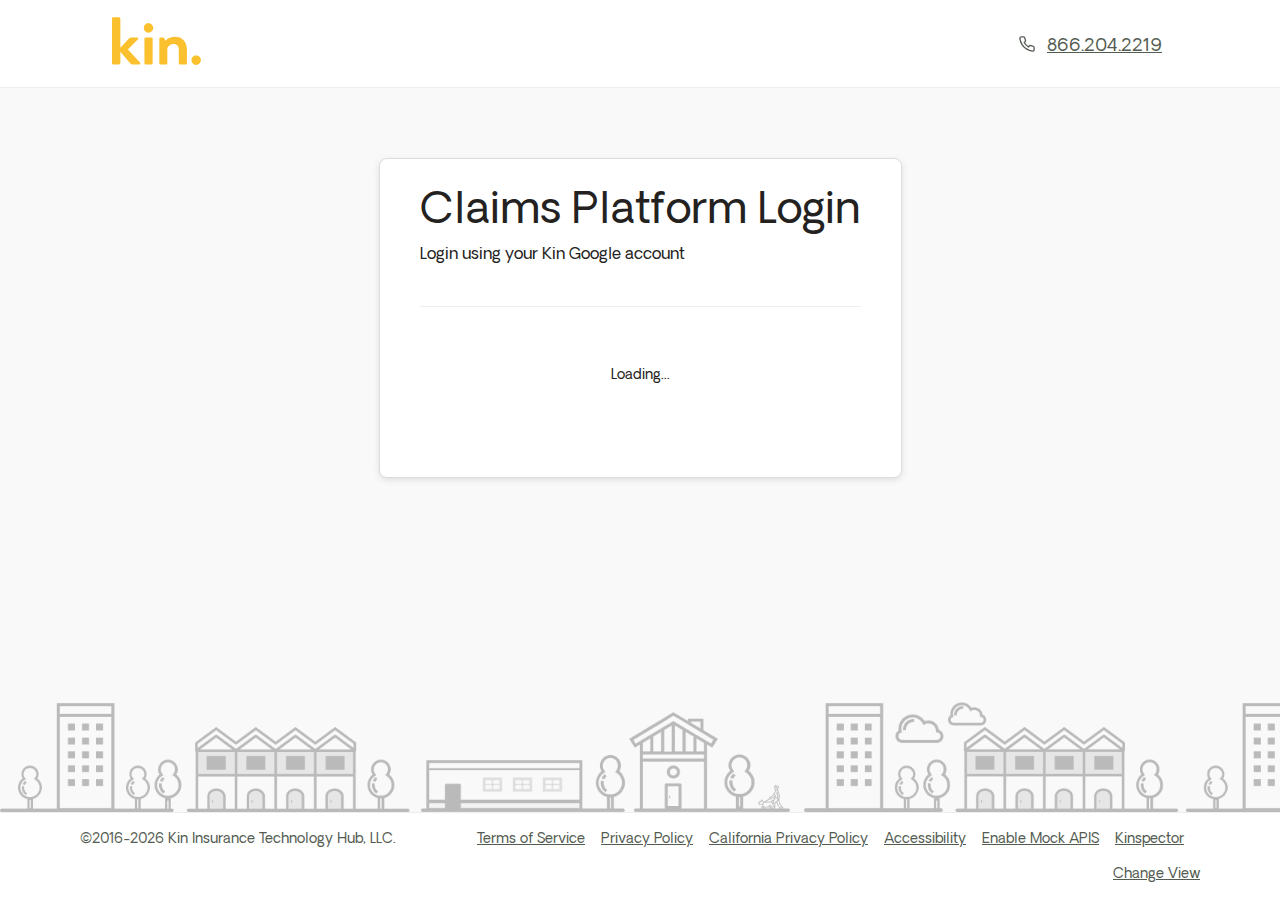
==== index.html @ b1829f6e "initial commit" ====
<!DOCTYPE html><!-- header__scroll-padding should be applying scroll-padding-top on desktop screen widths to account for the fixed header --><html lang="en" class="header__scroll-padding"><head>
    <meta charset="utf-8">
    <title>Kin Electronic First Notice of Loss</title>
    <base href="/">
    <meta name="insight-app-sec-validation" content="575dfecd-b8bf-4950-85be-1323ac4602fb">
    <meta name="viewport" content="width=device-width, initial-scale=1">
    <link rel="icon" type="image/x-icon" href="favicon.ico">

    <!-- does not support sub-resource integrity check -->
    <script async="" defer src="https://accounts.google.com/gsi/client"></script>

    <!-- use for local testing
    <script async defer src="https://accounts.google.com/gsi/client" referrerpolicy="no-referrer-when-downgrade"></script>
    -->

  <style>:root{--font-family-webfont:"Oakes Grotesk", -apple-system, BlinkMacSystemFont, avenir next, avenir, segoe ui, helvetica neue, helvetica, Cantarell, Ubuntu, roboto, noto, arial, sans-serif;--font-family-system-sans:-apple-system, BlinkMacSystemFont, avenir next, avenir, segoe ui, helvetica neue, helvetica, Cantarell, Ubuntu, roboto, noto, arial, sans-serif;--font-family-system-serif:Iowan Old Style, Apple Garamond, Baskerville, Times New Roman, Droid Serif, Times, Source Serif Pro, serif, Apple Color Emoji, Segoe UI Emoji, Segoe UI Symbol;--font-family-system-mono:Menlo, Consolas, Monaco, Liberation Mono, Lucida Console, monospace;--font-family-body:var(--font-family-system-sans);--font-family-header:var(--font-family-system-sans);--font-family-public:var(--font-family-webfont);--font-size-0:.75rem;--font-size-50:.875rem;--font-size-100:1rem;--font-size-200:clamp(1.13rem, .17vw + 1.09rem, 1.25rem);--font-size-300:clamp(1.25rem, .17vw + 1.22rem, 1.38rem);--font-size-400:clamp(1.5rem, .17vw + 1.47rem, 1.63rem);--font-size-500:clamp(1.75rem, .68vw + 1.61rem, 2.25rem);--font-size-600:clamp(2rem, 1.19vw + 1.76rem, 2.87rem);--font-size-700:clamp(2.25rem, 1.695vw + 1.91rem, 3.5rem);--font-size-800:clamp(2.375rem, 1.69vw + 2.03rem, 3.625rem);--font-size-900:clamp(2.875rem, 1.52vw + 2.57rem, 4rem);--font-size-1000:clamp(3.5rem, 1.35vw + 3.22rem, 4.5rem);--font-size-1100:clamp(5rem, 3.39vw + 4.32rem, 7.5rem);--font-size-body-xs:var(--font-size-0);--font-size-body-sm:var(--font-size-50);--font-size-body-md:var(--font-size-100);--font-size-body-lg:var(--font-size-200);--font-size-heading-xs:var(--font-size-300);--font-size-heading-sm:var(--font-size-400);--font-size-heading-md:var(--font-size-500);--font-size-heading-lg:var(--font-size-600);--font-size-heading-xl:var(--font-size-700);--font-size-heading-xxl:var(--font-size-900);--font-size-display-sm:var(--font-size-600);--font-size-display-md:var(--font-size-900);--font-size-display-lg:var(--font-size-1000);--font-size-display-xl:var(--font-size-1100);--font-weight-200:200;--font-weight-300:300;--font-weight-400:400;--font-weight-500:500;--font-weight-light:var(--font-weight-200);--font-weight-regular:var(--font-weight-300);--font-weight-medium:var(--font-weight-400);--font-weight-bold:var(--font-weight-500);--line-height-0:1;--line-height-100:1.125;--line-height-200:1.25;--line-height-300:1.625;--line-height-body:var(--line-height-300);--line-height-heading:var(--line-height-100);--line-height-sub-heading:var(--line-height-200);--line-height-reset:var(--line-height-0)}:root{--color-primary:#ffc857;--color-primary-100:#fbf8f3;--color-primary-200:#fae7b8;--color-primary-400:var(--color-primary);--color-primary-900:#7e6115;--color-secondary:#167c80;--color-secondary-100:#E8F2F3;--color-secondary-200:#D0E0E1;--color-secondary-300:#3193ad;--color-secondary-400:var(--color-secondary);--color-secondary-500:#126568;--color-secondary-600:#007055;--color-secondary-700:#004a38;--color-secondary-800:#545c52;--color-tertiary:#8e5cd1;--color-tertiary-100:#f6f1fd;--color-tertiary-200:#c9badc;--color-tertiary-400:var(--color-tertiary);--color-tertiary-600:#64468b;--color-blue:#2962ff;--color-blue-100:#dee7ff;--color-blue-400:var(--color-blue);--color-warning:#B11030;--color-warning-100:#fae6e8;--color-warning-200:#f4cace;--color-warning-400:var(--color-warning);--color-warning-600:#68000d;--color-success:#00cd1a;--color-success-100:#e6fae8;--color-success-400:var(--color-success);--color-success-600:#00600c;--color-neutral-white:#ffffff;--color-neutral-black:#242221;--color-neutral-100:#fafafa;--color-neutral-200:#f7f7f7;--color-neutral-300:#eeeeee;--color-neutral-400:#dbdddb;--color-neutral-500:#bdbdbd;--color-neutral-600:#757575;--color-neutral-700:#616161}:root{--space-base:.5rem;--space-0:calc(var(--space-base) * 0);--space-50:calc(var(--space-base) * .25);--space-75:calc(var(--space-base) * .5);--space-100:calc(var(--space-base) * 1);--space-200:calc(var(--space-base) * 1.5);--space-300:calc(var(--space-base) * 2);--space-400:calc(var(--space-base) * 3);--space-500:calc(var(--space-base) * 4);--space-600:calc(var(--space-base) * 5);--space-700:calc(var(--space-base) * 6);--space-800:calc(var(--space-base) * 8);--space-900:calc(var(--space-base) * 10);--space-1000:calc(var(--space-base) * 12)}@font-face{font-family:OakesGrotesk-Regular;src:url(oakes-grotesk-regular.92888603a5d60d07.woff2) format("woff2");font-weight:400;font-style:normal;font-optical-sizing:auto;font-display:swap;font-stretch:normal}@font-face{font-family:OakesGrotesk-Regular;src:url(oakes-grotesk-italic.b3c3ecd59438562a.woff2) format("woff2");font-weight:400;font-optical-sizing:auto;font-style:italic}@font-face{font-family:OakesGrotesk-Regular;src:url(oakes-grotesk-medium.9392f2c8fecf7e91.woff2) format("woff2");font-weight:500;font-style:normal;font-display:swap;font-stretch:normal}@font-face{font-family:OakesGrotesk-Regular;src:url(oakes-grotesk-medium-italic.b62aeab43147839a.woff2) format("woff2");font-weight:400;font-style:italic}@font-face{font-family:OakesGrotesk-Regular;src:url(oakes-grotesk-light.809b8f31c5b2b8c0.woff2) format("woff2");font-weight:300;font-style:normal;font-optical-sizing:auto;font-display:swap;font-stretch:normal}@font-face{font-family:OakesGrotesk-Regular;src:url(oakes-grotesk-light-italic.e8e29aa228af9d35.woff2) format("woff2");font-weight:400;font-style:italic}body{font-size:16px;font-family:OakesGrotesk-Regular,sans-serif;width:100%;min-height:100vh;display:flex;position:relative;background-color:#f9f9f9;color:#242221;-webkit-font-smoothing:antialiased}*,*:before,*:after{box-sizing:border-box}body{margin:0}html{scroll-behavior:smooth}body{min-height:100vh;text-rendering:optimizeSpeed;line-height:1.5}@media (prefers-reduced-motion: reduce){*,*:before,*:after{animation-duration:.01ms!important;animation-iteration-count:1!important;transition-duration:.01ms!important;scroll-behavior:auto!important}}@font-face{font-family:OakesGrotesk-Regular;src:url(oakes-grotesk-regular.92888603a5d60d07.woff2) format("woff2");font-weight:400;font-style:normal;font-optical-sizing:auto;font-display:swap;font-stretch:normal}@font-face{font-family:OakesGrotesk-Regular;src:url(oakes-grotesk-italic.b3c3ecd59438562a.woff2) format("woff2");font-weight:400;font-optical-sizing:auto;font-style:italic}@font-face{font-family:OakesGrotesk-Regular;src:url(oakes-grotesk-medium.9392f2c8fecf7e91.woff2) format("woff2");font-weight:500;font-style:normal;font-display:swap;font-stretch:normal}@font-face{font-family:OakesGrotesk-Regular;src:url(oakes-grotesk-medium-italic.b62aeab43147839a.woff2) format("woff2");font-weight:400;font-style:italic}@font-face{font-family:OakesGrotesk-Regular;src:url(oakes-grotesk-light.809b8f31c5b2b8c0.woff2) format("woff2");font-weight:300;font-style:normal;font-optical-sizing:auto;font-display:swap;font-stretch:normal}@font-face{font-family:OakesGrotesk-Regular;src:url(oakes-grotesk-light-italic.e8e29aa228af9d35.woff2) format("woff2");font-weight:400;font-style:italic}@media only screen and (min-width: 992px){.header__scroll-padding{scroll-padding-top:5.5rem}}@media (prefers-reduced-motion: reduce){*{animation:none;transition:none}}html{scroll-behavior:auto}</style><link rel="stylesheet" href="styles.feddacaa995f5b40.css" media="print" onload="this.media='all'"><noscript><link rel="stylesheet" href="styles.feddacaa995f5b40.css"></noscript></head>
  <body>
    <app-kin-root></app-kin-root>
  <script src="runtime.bea239631d45935f.js" type="module"></script><script src="polyfills.77319c28f79a9d89.js" type="module"></script><script src="main.1fd654f1077a5570.js" type="module"></script>

</body></html>
---- styles.feddacaa995f5b40.css ----
:root{--font-family-webfont: "Oakes Grotesk", -apple-system, BlinkMacSystemFont, avenir next, avenir, segoe ui, helvetica neue, helvetica, Cantarell, Ubuntu, roboto, noto, arial, sans-serif;--font-family-system-sans: -apple-system, BlinkMacSystemFont, avenir next, avenir, segoe ui, helvetica neue, helvetica, Cantarell, Ubuntu, roboto, noto, arial, sans-serif;--font-family-system-serif: Iowan Old Style, Apple Garamond, Baskerville, Times New Roman, Droid Serif, Times, Source Serif Pro, serif, Apple Color Emoji, Segoe UI Emoji, Segoe UI Symbol;--font-family-system-mono: Menlo, Consolas, Monaco, Liberation Mono, Lucida Console, monospace;--font-family-body: var(--font-family-system-sans);--font-family-header: var(--font-family-system-sans);--font-family-public: var(--font-family-webfont);--font-size-0: .75rem;--font-size-50: .875rem;--font-size-100: 1rem;--font-size-200: clamp(1.13rem, .17vw + 1.09rem, 1.25rem);--font-size-300: clamp(1.25rem, .17vw + 1.22rem, 1.38rem);--font-size-400: clamp(1.5rem, .17vw + 1.47rem, 1.63rem);--font-size-500: clamp(1.75rem, .68vw + 1.61rem, 2.25rem);--font-size-600: clamp(2rem, 1.19vw + 1.76rem, 2.87rem);--font-size-700: clamp(2.25rem, 1.695vw + 1.91rem, 3.5rem);--font-size-800: clamp(2.375rem, 1.69vw + 2.03rem, 3.625rem);--font-size-900: clamp(2.875rem, 1.52vw + 2.57rem, 4rem);--font-size-1000: clamp(3.5rem, 1.35vw + 3.22rem, 4.5rem);--font-size-1100: clamp(5rem, 3.39vw + 4.32rem, 7.5rem);--font-size-body-xs: var(--font-size-0);--font-size-body-sm: var(--font-size-50);--font-size-body-md: var(--font-size-100);--font-size-body-lg: var(--font-size-200);--font-size-heading-xs: var(--font-size-300);--font-size-heading-sm: var(--font-size-400);--font-size-heading-md: var(--font-size-500);--font-size-heading-lg: var(--font-size-600);--font-size-heading-xl: var(--font-size-700);--font-size-heading-xxl: var(--font-size-900);--font-size-display-sm: var(--font-size-600);--font-size-display-md: var(--font-size-900);--font-size-display-lg: var(--font-size-1000);--font-size-display-xl: var(--font-size-1100);--font-weight-200: 200;--font-weight-300: 300;--font-weight-400: 400;--font-weight-500: 500;--font-weight-light: var(--font-weight-200);--font-weight-regular: var(--font-weight-300);--font-weight-medium: var(--font-weight-400);--font-weight-bold: var(--font-weight-500);--line-height-0: 1;--line-height-100: 1.125;--line-height-200: 1.25;--line-height-300: 1.625;--line-height-body: var(--line-height-300);--line-height-heading: var(--line-height-100);--line-height-sub-heading: var(--line-height-200);--line-height-reset: var(--line-height-0)}:root{--color-primary: #ffc857;--color-primary-100: #fbf8f3;--color-primary-200: #fae7b8;--color-primary-400: var(--color-primary);--color-primary-900: #7e6115;--color-secondary: #167c80;--color-secondary-100: #E8F2F3;--color-secondary-200: #D0E0E1;--color-secondary-300: #3193ad;--color-secondary-400: var(--color-secondary);--color-secondary-500: #126568;--color-secondary-600: #007055;--color-secondary-700: #004a38;--color-secondary-800: #545c52;--color-tertiary: #8e5cd1;--color-tertiary-100: #f6f1fd;--color-tertiary-200: #c9badc;--color-tertiary-400: var(--color-tertiary);--color-tertiary-600: #64468b;--color-blue: #2962ff;--color-blue-100: #dee7ff;--color-blue-400: var(--color-blue);--color-warning: #B11030;--color-warning-100: #fae6e8;--color-warning-200: #f4cace;--color-warning-400: var(--color-warning);--color-warning-600: #68000d;--color-success: #00cd1a;--color-success-100: #e6fae8;--color-success-400: var(--color-success);--color-success-600: #00600c;--color-neutral-white: #ffffff;--color-neutral-black: #242221;--color-neutral-100: #fafafa;--color-neutral-200: #f7f7f7;--color-neutral-300: #eeeeee;--color-neutral-400: #dbdddb;--color-neutral-500: #bdbdbd;--color-neutral-600: #757575;--color-neutral-700: #616161}:root{--space-base: .5rem;--space-0: calc(var(--space-base) * 0);--space-50: calc(var(--space-base) * .25);--space-75: calc(var(--space-base) * .5);--space-100: calc(var(--space-base) * 1);--space-200: calc(var(--space-base) * 1.5);--space-300: calc(var(--space-base) * 2);--space-400: calc(var(--space-base) * 3);--space-500: calc(var(--space-base) * 4);--space-600: calc(var(--space-base) * 5);--space-700: calc(var(--space-base) * 6);--space-800: calc(var(--space-base) * 8);--space-900: calc(var(--space-base) * 10);--space-1000: calc(var(--space-base) * 12)}.cdk-overlay-container,.cdk-global-overlay-wrapper{pointer-events:none;top:0;left:0;height:100%;width:100%}.cdk-overlay-container{position:fixed;z-index:1000}.cdk-overlay-container:empty{display:none}.cdk-global-overlay-wrapper{display:flex;position:absolute;z-index:1000}.cdk-overlay-pane{position:absolute;pointer-events:auto;box-sizing:border-box;z-index:1000;display:flex;max-width:100%;max-height:100%}.cdk-overlay-backdrop{position:absolute;inset:0;z-index:1000;pointer-events:auto;-webkit-tap-highlight-color:rgba(0,0,0,0);transition:opacity .4s cubic-bezier(.25,.8,.25,1);opacity:0}.cdk-overlay-backdrop.cdk-overlay-backdrop-showing{opacity:1}.cdk-high-contrast-active .cdk-overlay-backdrop.cdk-overlay-backdrop-showing{opacity:.6}.cdk-overlay-dark-backdrop{background:rgba(0,0,0,.32)}.cdk-overlay-transparent-backdrop{transition:visibility 1ms linear,opacity 1ms linear;visibility:hidden;opacity:1}.cdk-overlay-transparent-backdrop.cdk-overlay-backdrop-showing{opacity:0;visibility:visible}.cdk-overlay-backdrop-noop-animation{transition:none}.cdk-overlay-connected-position-bounding-box{position:absolute;z-index:1000;display:flex;flex-direction:column;min-width:1px;min-height:1px}.cdk-global-scrollblock{position:fixed;width:100%;overflow-y:scroll}@font-face{font-family:OakesGrotesk-Regular;src:url(oakes-grotesk-regular.92888603a5d60d07.woff2) format("woff2");font-weight:400;font-style:normal;font-optical-sizing:auto;font-display:swap;font-stretch:normal}@font-face{font-family:OakesGrotesk-Regular;src:url(oakes-grotesk-italic.b3c3ecd59438562a.woff2) format("woff2");font-weight:400;font-optical-sizing:auto;font-style:italic}@font-face{font-family:OakesGrotesk-Regular;src:url(oakes-grotesk-medium.9392f2c8fecf7e91.woff2) format("woff2");font-weight:500;font-style:normal;font-display:swap;font-stretch:normal}@font-face{font-family:OakesGrotesk-Regular;src:url(oakes-grotesk-medium-italic.b62aeab43147839a.woff2) format("woff2");font-weight:400;font-style:italic}@font-face{font-family:OakesGrotesk-Regular;src:url(oakes-grotesk-light.809b8f31c5b2b8c0.woff2) format("woff2");font-weight:300;font-style:normal;font-optical-sizing:auto;font-display:swap;font-stretch:normal}@font-face{font-family:OakesGrotesk-Regular;src:url(oakes-grotesk-light-italic.e8e29aa228af9d35.woff2) format("woff2");font-weight:400;font-style:italic}body{font-size:16px;font-family:OakesGrotesk-Regular,sans-serif;width:100%;min-height:100vh;display:flex;position:relative;background-color:#f9f9f9;color:#242221;-webkit-font-smoothing:antialiased}main{height:100%}@media only screen and (min-width: 992px){main{margin-top:5.5rem}}h1,h2,h3,h4,h5,h6{color:#242221}h1{font-size:2.25rem;line-height:2.25rem}fieldset{margin:0;border:none;padding:0}fieldset legend{padding:0}table{table-layout:fixed;border:1px solid #dbdddb;border-radius:8px;width:100%}table td,table th{padding:.5rem 1rem}table thead{padding:.5rem 1rem;height:3rem}table tfoot{background:#fff;height:3.5rem}table tfoot td,table tfoot th{border-top:1px solid #dbdddb}table tfoot td:first-child,table tfoot th:first-child{border-bottom-left-radius:8px}table tfoot td:last-child,table tfoot th:last-child{border-bottom-right-radius:8px}a.popout{background:url(/assets/icons/popout.svg) center right no-repeat;padding-right:1rem}*,*:before,*:after{box-sizing:border-box}body,h1,h2,h3,h4,p,figure,blockquote,dl,dd{margin:0}button{padding:0}h1,h2,h3,h4,h5,h6{font-weight:unset}ul[role=list],ol[role=list]{list-style:none}html{scroll-behavior:smooth}body{min-height:100vh;text-rendering:optimizeSpeed;line-height:1.5}a:not([class]){-webkit-text-decoration-skip:ink;text-decoration-skip-ink:auto}img,picture{max-width:100%}input,button,textarea,select{font:inherit}table{border-spacing:0}@media (prefers-reduced-motion: reduce){*,*:before,*:after{animation-duration:.01ms!important;animation-iteration-count:1!important;transition-duration:.01ms!important;scroll-behavior:auto!important}}.bubble{display:flex;flex-wrap:wrap}.bubble--background{position:relative;border-radius:50%;background-color:#167c80;flex-basis:100%}.bubble--background__square{border-radius:4px}.bubble--background__alt{background-color:#167c801a}.bubble--background:before{content:"";display:block;padding-top:100%}.bubble--content{position:absolute;top:0;left:0;height:100%;width:100%;display:flex;flex-direction:column;justify-content:center;align-items:center;font-weight:700;font-size:1.25rem}.btn{display:inline-block;border:0;border-radius:.5rem;width:100%;text-align:center;cursor:pointer;margin:0 auto;padding:.75rem 1.5rem;background-color:#167c80;color:#fff}.btn:not(.btn__link){font-size:1.125rem}.btna{text-decoration:none}.btn:hover{background-color:#126568}.btn:focus:not(.btn__link,[disabled]),.btn:active:not(.btn__link,[disabled]){outline:none;box-shadow:0 0 0 6px #fae7b8}.btn:disabled{background-color:#bdbdbd;cursor:default;color:#fff;border-color:#167c80}.btn__secondary{background-color:#fff;color:#167c80;border:1px solid #167c80}.btn__secondary--gray{background-color:#fff;color:#545c52;border-color:#bdbdbd}.btn__secondary:hover{color:#126568;background-color:#d0e0e1}.btn__secondary:focus,.btn__secondary:active{color:#167c80;background-color:#e8f2f3}.btn__secondary--warning{color:#b11030;border-color:#b11030}.btn__secondary--warning:focus,.btn__secondary--warning:active,.btn__secondary--warning:hover{background-color:#b11030;color:#fff}.btn__secondary:disabled{background-color:#fff;color:#bdbdbd;border-color:#bdbdbd}.btn__link,.btn__link--borderless{display:inherit;font-family:OakesGrotesk-Regular,sans-serif;font-weight:400;line-height:1.25rem;color:#167c80;padding:0;border:0;background:transparent;text-transform:initial;cursor:pointer}.btn__link:focus,.btn__link--borderless:focus{outline:1px dotted #212121}.btn__link{text-decoration:underline}.btn__link:hover{background:transparent;box-shadow:none;text-decoration:none}.btn__link--borderless{text-decoration:none}.btn__link--borderless:hover{background:transparent;box-shadow:none;text-decoration:underline}.btn__link--outline{border:1px solid #dbdddb;background:transparent;color:#545c52;text-decoration:none}@media only screen and (min-width: 768px){.btn{width:327px}.btn__cta{width:auto}}.btn__inline{display:inline}.btn__auto-width{width:auto}.btn__no-margin{margin:0}.btn__stretch{width:100%}.btn__stretch__half{width:50%}.btn__cta{align-self:flex-start;font-size:1.125rem;margin:0;padding:.75rem 2rem;width:auto}.btn.btn__small{width:224px}.btn.btn__with-icon kin-svg{margin-right:.5rem}.card--minimal{position:relative;background-color:#fff;border:1px solid #dbdddb;border-radius:8px;flex:1 0;color:#212121;transition:transform .2s ease-in-out,border-color .3s ease-in-out;will-change:filter;filter:drop-shadow(0px 2px 3px rgba(33,33,33,.12))}.card{display:flex;flex-direction:column;align-items:center;position:relative;background-color:#fff;border:1px solid #dbdddb;border-radius:8px;flex:1 0;color:#212121;transition:transform .2s ease-in-out,border-color .3s ease-in-out;will-change:filter;filter:drop-shadow(0px 2px 3px rgba(33,33,33,.12));padding:1rem}@media only screen and (min-width: 992px){.card{padding:2rem}}.card--inner{-webkit-appearance:none;appearance:none;margin:0;padding:0;border:0;background:none;display:flex;flex-direction:column;font-size:.875rem;align-items:center;z-index:0;height:100%;width:100%}.card--inner--image{width:4rem;height:4rem;position:relative}.card--inner--image svg{position:absolute;left:0;max-height:4rem;max-width:4rem}.card--inner--image__full-width{width:100%;height:120px;overflow:hidden}.card--inner--image__full-width img{border-radius:8px 8px 0 0;width:100%}.card--inner--spacer{max-height:20px;flex:1 1 auto}.card--inner--background{z-index:-1;position:absolute;inset:0;border-radius:8px;filter:drop-shadow(0px 4px 12px rgba(33,33,33,.12))}.card--inner input[type=radio]{opacity:0;position:absolute;width:0px;height:0px;z-index:-1}.card--inner input[type=radio]:focus~.radio-card--inner--background{border:2px solid #167c80}.card--inner input[type=radio]:checked~.radio-card--inner--background{border:2px solid #167c80}.radio-card__attached .card--inner input[type=radio]:checked~.radio-card--inner--background{background-color:#167c80}.radio-card__attached .card--inner input[type=radio]:checked~.radio-card--inner--text{color:#fff}.card--inner--text{color:#545c52;text-align:center}.card--inner--text__has-tooltip{padding:0 2.25rem}.card--inner--description{color:#212121;font-size:14px}.card--double-pad{padding:2rem}.card--half-pad{padding:1rem}.card--flat{filter:none;border:none}.card--container{align-items:center;display:block;margin:0 auto}@media only screen and (min-width: 768px){.card--container{width:780px}}.card:active{filter:drop-shadow(0px 2px 6px rgba(33,33,33,.12))}.view-background{width:100%;height:100%;position:absolute;top:0;left:0;z-index:-1;overflow:hidden;overflow:clip}.view-background__half-ellipse:before{content:"";display:block;width:100%;height:100%;clip-path:ellipse(75% 18.75rem at top);background-color:#007055}@media only screen and (min-width: 992px){.view-background__half-ellipse:before{clip-path:ellipse(64% 37.5rem at top)}}.heading{display:flex;flex-wrap:wrap;align-items:flex-start}@media only screen and (min-width: 992px){.heading{flex-wrap:nowrap}}.heading .heading__text{line-height:1.2;flex-basis:100%;margin:auto 0}.heading .heading__icon{display:none;padding-bottom:1.25rem}@media only screen and (min-width: 768px){.heading .heading__icon{display:flex}}@media only screen and (min-width: 992px){.heading .heading__icon{padding-right:1.25rem;padding-bottom:0}}.heading .bubble--background{width:3.75rem}.icon{display:inline-block;max-width:1.5rem;max-height:1.5rem;width:100%}.icon svg{max-width:inherit;max-height:inherit}.icon.icon__block{display:block}.icon.icon__secondary{fill:#167c80}.icon.icon__xsmall{max-width:.825rem;max-height:.825rem;width:100%}.icon.icon__xsmall--fixed{width:.825rem;height:.825rem}.icon.icon__small{max-width:1rem;max-height:1rem;width:100%}.icon.icon__small--fixed{width:1rem;height:1rem}.icon.icon__medium{max-width:1.5rem;max-height:1.5rem;width:100%}.icon.icon__medium--fixed{width:1.5rem;height:1.5rem}.icon.icon__large{max-width:2rem;max-height:2rem;width:100%}.icon.icon__large--fixed{width:2rem;height:2rem}.icon.icon__xlarge{max-width:3rem;max-height:3rem;width:100%}.icon.icon__xlarge--fixed{width:3rem;height:3rem}.icon.icon__xxlarge{max-width:4.5rem;max-height:4.5rem;width:100%}.icon.icon__xxlarge--fixed{width:4.5rem;height:4.5rem}.icon.icon__xxxlarge{max-width:6.5rem;max-height:6.5rem;width:100%}.icon.icon__xxxlarge--fixed{width:6.5rem;height:6.5rem}.icon.icon__scale-with-font{max-width:1em;max-height:1em;width:1em;height:1em}.icon.icon__fit{max-width:100%;max-height:100%;width:100%;height:100%}.icon.icon__text-inline{vertical-align:middle}.icon.icon__text-inline--leading{margin-right:.5rem}.icon.icon__text-inline--leading-close{margin-right:.25rem}.icon.icon__text-inline--trailing{margin-left:.5rem}.icon.icon__text-inline--trailing-close{margin-left:.25rem}.icon.icon__error path,.icon.icon__error line,.icon.icon__error polyline{stroke:#dd563e}.icon.icon__error:hover path,.icon.icon__error:hover line,.icon.icon__error:hover polyline,.icon.icon__error:focus-within path,.icon.icon__error:focus-within line,.icon.icon__error:focus-within polyline{fill:#b11030}.icon.icon__brand__red-fill{fill:#b11030}.icon.icon__gray path,.icon.icon__gray line,.icon.icon__gray polyline{fill:#757575}.icon.icon__gray:hover path,.icon.icon__gray:hover line,.icon.icon__gray:hover polyline,.icon.icon__gray:focus-within path,.icon.icon__gray:focus-within line,.icon.icon__gray:focus-within polyline{fill:#212121}.icon.icon__gray-outline{stroke:#545c52;stroke-width:1.5}.icon.icon__white{stroke:#fff}.icon.icon__white path,.icon.icon__white line,.icon.icon__white polyline{fill:#fff}.icon.icon__white:hover path,.icon.icon__white:hover line,.icon.icon__white:hover polyline,.icon.icon__white:focus-within path,.icon.icon__white:focus-within line,.icon.icon__white:focus-within polyline{fill:#fff}.icon.icon__white-fill{fill:#fff}.icon.icon__tertiary-tone{fill:#007055}.icon.icon--circled{background-color:#ffc857;border-radius:50%;padding:8px;margin-top:2.5rem}.icon.icon--circled.icon__background__tertiary{background-color:#0070550d}.icon.icon--circled.icon__error{background-color:#b11030}@media only screen and (min-width: 992px){.icon.icon--circled{margin-top:0}}.icon.icon--circled use{transform:scale(.8);transform-origin:center}.icon-wrapper{border:1px solid;max-height:42px;max-width:42px}.icon-wrapper__circle{border-color:#545c52;border-radius:50%;overflow:visible;padding:.75rem}@media only screen and (min-width: 768px){.icon-wrapper__circle{border:none}}.icon-wrapper__circle .icon{display:block;stroke:#545c52;stroke-width:1.5}.icon-wrapper__circle:hover{border-color:#167c80}.icon-wrapper__circle:hover .icon{stroke:#167c80}.icon-background{border:1px solid;min-height:42px;min-width:42px;border-radius:50%}.icon-background--primary{background-color:#ffc857;border-color:#ffc857}.icon-background--center{display:flex;justify-content:center;padding:.5rem}.k-modal{display:none}.k-modal.is-active{display:block}.k-modal__overlay{position:fixed;inset:0;background-color:#0006;z-index:1000000}.k-modal__content{position:fixed;top:6.5rem;left:1rem;right:1rem;margin:0 auto;max-height:calc(100vh - 7.5rem);z-index:1000013;background-color:#fff;max-width:40rem;box-shadow:0 4px 12px #2121218f;display:flex;flex-direction:column;flex:0 1 auto}@media only screen and (min-width: 768px){.k-modal__content{top:max(20vh,6.5rem);max-height:calc(80vh - 5.5rem)}}.k-modal__content__image{padding:0 0 1.5rem}.k-modal__content__header__close{position:absolute;top:4px;right:4px}.k-modal__content__header__close button{-webkit-appearance:none;appearance:none;border:0;background:transparent;width:44px;height:44px}.k-modal__content__header__close button:focus{outline:.125rem solid rgba(0,0,0,.65);outline-offset:-.25rem}.k-modal__content__header__close .n-icon{width:16px;height:16px}.k-modal__content__body{flex:0 1 auto;max-height:calc(100% - 72px);height:100%;overflow:auto}.k-modal__content__body--allow-overflow{overflow:visible}.k-modal__content__header,.k-modal__content__body,.k-modal__content__footer{padding:1rem 2rem}.k-modal__content__footer--empty,.k-modal__content__footer:empty{padding:0}.k-modal__content__body__footer{margin-top:2em}.k-modal__content__header__icon{display:flex;align-items:center;justify-content:center;margin-top:-5rem;margin-bottom:-1rem}.k-modal__content__header__icon__image{width:10rem;height:10rem;overflow:hidden;display:flex;align-items:center;justify-content:center;background-color:#fff;box-shadow:1px 1px 5px #2121218f;border:.25rem solid #fff;border-radius:50%}.k-modal__content__header__icon__image>*{width:auto;max-width:none;height:100%;color:#167c80}.k-modal__content__header__icon__image .icon__modal-header,.k-modal__content__header__icon__image svg{height:60%;stroke:#167c80;fill:#3193ad;stroke-width:2px}.sr-only{position:absolute!important;height:1px;width:1px;overflow:hidden;clip:rect(1px 1px 1px 1px);clip:rect(1px,1px,1px,1px);white-space:nowrap}.has-open-modal{max-height:100vh;height:100%;overflow:hidden}.has-open-modal .pac-container{z-index:1000050}.grid--fluid{margin-right:-.5rem;margin-left:-.5rem}@media only screen and (min-width: 1200px){.grid--fluid{padding-left:1rem;padding-right:1rem}}.grid--flush{margin-right:-.5rem;margin-left:-.5rem}.grid--alternating-gutter .col:nth-of-type(odd){padding-right:1.5rem}.grid--alternating-gutter .col:nth-of-type(even){padding-left:1.5rem}.row{box-sizing:border-box;display:flex;flex:0 1 auto;flex-direction:row;flex-wrap:wrap}.row--dashed{border-bottom:1px dashed #bdbdbd}.row--dashed-except-last:last-child{border-bottom:1px transparent}.row--dashed-lighter{border-bottom-color:#e0e0e0}.row--solid{border-bottom:1px solid #e0e0e0}.row__emphasize .input-textbox:before{position:absolute;content:"$";font-size:2.25rem;font-weight:300;top:2.25rem}.row__emphasize .input-textbox--input{border-bottom:none;color:#242221;font-size:4.5rem;height:auto;line-height:1;padding-top:2rem;padding-left:1.5rem}.row__emphasize .input-textbox .input-textbox--label{bottom:unset;top:0;font-size:1rem}.row--padding-2x .col{padding-right:1rem;padding-left:1rem}.row.reverse{flex-direction:row-reverse}.col{display:flex;flex-direction:column;width:100%}.col+.col{margin-top:2rem}@media only screen and (min-width: 768px){.col+.col{margin-top:unset}}.col.reverse{flex-direction:column-reverse}.col-xs,.col-xs-1,.col-xs-10,.col-xs-11,.col-xs-12,.col-xs-2,.col-xs-3,.col-xs-4,.col-xs-5,.col-xs-6,.col-xs-7,.col-xs-8,.col-xs-9,.col-xs-offset-0,.col-xs-offset-1,.col-xs-offset-10,.col-xs-offset-11,.col-xs-offset-12,.col-xs-offset-2,.col-xs-offset-3,.col-xs-offset-4,.col-xs-offset-5,.col-xs-offset-6,.col-xs-offset-7,.col-xs-offset-8,.col-xs-offset-9{box-sizing:border-box;flex:0 0 auto;padding-right:.5rem;padding-left:.5rem}.col-xs{flex-grow:1;flex-basis:0;max-width:100%}.col-xs-1{flex-basis:8.33333333%;max-width:8.33333333%}.col-xs-2{flex-basis:16.66666667%;max-width:16.66666667%}.col-xs-3{flex-basis:25%;max-width:25%}.col-xs-4{flex-basis:33.33333333%;max-width:33.33333333%}.col-xs-5{flex-basis:41.66666667%;max-width:41.66666667%}.col-xs-6{flex-basis:50%;max-width:50%}.col-xs-7{flex-basis:58.33333333%;max-width:58.33333333%}.col-xs-8{flex-basis:66.66666667%;max-width:66.66666667%}.col-xs-9{flex-basis:75%;max-width:75%}.col-xs-10{flex-basis:83.33333333%;max-width:83.33333333%}.col-xs-11{flex-basis:91.66666667%;max-width:91.66666667%}.col-xs-12{flex-basis:100%;max-width:100%}.col-xs-offset-0{margin-left:0}.col-xs-offset-1{margin-left:8.33333333%}.col-xs-offset-2{margin-left:16.66666667%}.col-xs-offset-3{margin-left:25%}.col-xs-offset-4{margin-left:33.33333333%}.col-xs-offset-5{margin-left:41.66666667%}.col-xs-offset-6{margin-left:50%}.col-xs-offset-7{margin-left:58.33333333%}.col-xs-offset-8{margin-left:66.66666667%}.col-xs-offset-9{margin-left:75%}.col-xs-offset-10{margin-left:83.33333333%}.col-xs-offset-11{margin-left:91.66666667%}.start-xs{justify-content:flex-start}.center-xs{justify-content:center}.end-xs{justify-content:flex-end}.top-xs{align-items:flex-start}.middle-xs{align-items:center}.bottom-xs{align-items:flex-end}.stretch-xs{align-items:stretch}.around-xs{justify-content:space-around}.between-xs{justify-content:space-between}.first-xs{order:-1}.last-xs{order:1}@media only screen and (min-width: 768px){.col-sm,.col-sm-1,.col-sm-10,.col-sm-11,.col-sm-12,.col-sm-2,.col-sm-3,.col-sm-4,.col-sm-5,.col-sm-6,.col-sm-7,.col-sm-8,.col-sm-9,.col-sm-offset-0,.col-sm-offset-1,.col-sm-offset-10,.col-sm-offset-11,.col-sm-offset-12,.col-sm-offset-2,.col-sm-offset-3,.col-sm-offset-4,.col-sm-offset-5,.col-sm-offset-6,.col-sm-offset-7,.col-sm-offset-8,.col-sm-offset-9{box-sizing:border-box;flex:0 0 auto;padding-right:.5rem;padding-left:.5rem}.col-sm{flex-grow:1;flex-basis:0;max-width:100%}.col-sm-1{flex-basis:8.33333333%;max-width:8.33333333%}.col-sm-2{flex-basis:16.66666667%;max-width:16.66666667%}.col-sm-3{flex-basis:25%;max-width:25%}.col-sm-4{flex-basis:33.33333333%;max-width:33.33333333%}.col-sm-5{flex-basis:41.66666667%;max-width:41.66666667%}.col-sm-6{flex-basis:50%;max-width:50%}.col-sm-7{flex-basis:58.33333333%;max-width:58.33333333%}.col-sm-8{flex-basis:66.66666667%;max-width:66.66666667%}.col-sm-9{flex-basis:75%;max-width:75%}.col-sm-10{flex-basis:83.33333333%;max-width:83.33333333%}.col-sm-11{flex-basis:91.66666667%;max-width:91.66666667%}.col-sm-12{flex-basis:100%;max-width:100%}.col-sm-offset-0{margin-left:0}.col-sm-offset-1{margin-left:8.33333333%}.col-sm-offset-2{margin-left:16.66666667%}.col-sm-offset-3{margin-left:25%}.col-sm-offset-4{margin-left:33.33333333%}.col-sm-offset-5{margin-left:41.66666667%}.col-sm-offset-6{margin-left:50%}.col-sm-offset-7{margin-left:58.33333333%}.col-sm-offset-8{margin-left:66.66666667%}.col-sm-offset-9{margin-left:75%}.col-sm-offset-10{margin-left:83.33333333%}.col-sm-offset-11{margin-left:91.66666667%}.start-sm{justify-content:flex-start}.center-sm{justify-content:center}.end-sm{justify-content:flex-end}.top-sm{align-items:flex-start}.middle-sm{align-items:center}.bottom-sm{align-items:flex-end}.stretch-sm{align-items:stretch}.around-sm{justify-content:space-around}.between-sm{justify-content:space-between}.first-sm{order:-1}.last-sm{order:1}}@media only screen and (min-width: 992px){.col-md,.col-md-1,.col-md-10,.col-md-11,.col-md-12,.col-md-2,.col-md-3,.col-md-4,.col-md-5,.col-md-6,.col-md-7,.col-md-8,.col-md-9,.col-md-offset-0,.col-md-offset-1,.col-md-offset-10,.col-md-offset-11,.col-md-offset-12,.col-md-offset-2,.col-md-offset-3,.col-md-offset-4,.col-md-offset-5,.col-md-offset-6,.col-md-offset-7,.col-md-offset-8,.col-md-offset-9{box-sizing:border-box;flex:0 0 auto;padding-right:.5rem;padding-left:.5rem}.col-md{flex-grow:1;flex-basis:0;max-width:100%}.col-md-1{flex-basis:8.33333333%;max-width:8.33333333%}.col-md-2{flex-basis:16.66666667%;max-width:16.66666667%}.col-md-3{flex-basis:25%;max-width:25%}.col-md-4{flex-basis:33.33333333%;max-width:33.33333333%}.col-md-5{flex-basis:41.66666667%;max-width:41.66666667%}.col-md-6{flex-basis:50%;max-width:50%}.col-md-7{flex-basis:58.33333333%;max-width:58.33333333%}.col-md-8{flex-basis:66.66666667%;max-width:66.66666667%}.col-md-9{flex-basis:75%;max-width:75%}.col-md-10{flex-basis:83.33333333%;max-width:83.33333333%}.col-md-11{flex-basis:91.66666667%;max-width:91.66666667%}.col-md-12{flex-basis:100%;max-width:100%}.col-md-offset-0{margin-left:0}.col-md-offset-1{margin-left:8.33333333%}.col-md-offset-2{margin-left:16.66666667%}.col-md-offset-3{margin-left:25%}.col-md-offset-4{margin-left:33.33333333%}.col-md-offset-5{margin-left:41.66666667%}.col-md-offset-6{margin-left:50%}.col-md-offset-7{margin-left:58.33333333%}.col-md-offset-8{margin-left:66.66666667%}.col-md-offset-9{margin-left:75%}.col-md-offset-10{margin-left:83.33333333%}.col-md-offset-11{margin-left:91.66666667%}.start-md{justify-content:flex-start}.center-md{justify-content:center}.end-md{justify-content:flex-end}.top-md{align-items:flex-start}.middle-md{align-items:center}.bottom-md{align-items:flex-end}.stretch-md{align-items:stretch}.around-md{justify-content:space-around}.between-md{justify-content:space-between}.first-md{order:-1}.last-md{order:1}}@media only screen and (min-width: 1200px){.col-lg,.col-lg-1,.col-lg-10,.col-lg-11,.col-lg-12,.col-lg-2,.col-lg-3,.col-lg-4,.col-lg-5,.col-lg-6,.col-lg-7,.col-lg-8,.col-lg-9,.col-lg-offset-0,.col-lg-offset-1,.col-lg-offset-10,.col-lg-offset-11,.col-lg-offset-12,.col-lg-offset-2,.col-lg-offset-3,.col-lg-offset-4,.col-lg-offset-5,.col-lg-offset-6,.col-lg-offset-7,.col-lg-offset-8,.col-lg-offset-9{box-sizing:border-box;flex:0 0 auto;padding-right:.5rem;padding-left:.5rem}.col-lg{flex-grow:1;flex-basis:0;max-width:100%}.col-lg-1{flex-basis:8.33333333%;max-width:8.33333333%}.col-lg-2{flex-basis:16.66666667%;max-width:16.66666667%}.col-lg-3{flex-basis:25%;max-width:25%}.col-lg-4{flex-basis:33.33333333%;max-width:33.33333333%}.col-lg-5{flex-basis:41.66666667%;max-width:41.66666667%}.col-lg-6{flex-basis:50%;max-width:50%}.col-lg-7{flex-basis:58.33333333%;max-width:58.33333333%}.col-lg-8{flex-basis:66.66666667%;max-width:66.66666667%}.col-lg-9{flex-basis:75%;max-width:75%}.col-lg-10{flex-basis:83.33333333%;max-width:83.33333333%}.col-lg-11{flex-basis:91.66666667%;max-width:91.66666667%}.col-lg-12{flex-basis:100%;max-width:100%}.col-lg-offset-0{margin-left:0}.col-lg-offset-1{margin-left:8.33333333%}.col-lg-offset-2{margin-left:16.66666667%}.col-lg-offset-3{margin-left:25%}.col-lg-offset-4{margin-left:33.33333333%}.col-lg-offset-5{margin-left:41.66666667%}.col-lg-offset-6{margin-left:50%}.col-lg-offset-7{margin-left:58.33333333%}.col-lg-offset-8{margin-left:66.66666667%}.col-lg-offset-9{margin-left:75%}.col-lg-offset-10{margin-left:83.33333333%}.col-lg-offset-11{margin-left:91.66666667%}.start-lg{justify-content:flex-start}.center-lg{justify-content:center}.end-lg{justify-content:flex-end}.top-lg{align-items:flex-start}.middle-lg{align-items:center}.bottom-lg{align-items:flex-end}.stretch-lg{align-items:stretch}.around-lg{justify-content:space-around}.between-lg{justify-content:space-between}.first-lg{order:-1}.last-lg{order:1}}@media only screen and (min-width: 1600px){.col-xl,.col-xl-1,.col-xl-10,.col-xl-11,.col-xl-12,.col-xl-2,.col-xl-3,.col-xl-4,.col-xl-5,.col-xl-6,.col-xl-7,.col-xl-8,.col-xl-9,.col-xl-offset-0,.col-xl-offset-1,.col-xl-offset-10,.col-xl-offset-11,.col-xl-offset-12,.col-xl-offset-2,.col-xl-offset-3,.col-xl-offset-4,.col-xl-offset-5,.col-xl-offset-6,.col-xl-offset-7,.col-xl-offset-8,.col-xl-offset-9{box-sizing:border-box;flex:0 0 auto;padding-right:.5rem;padding-left:.5rem}.col-xl{flex-grow:1;flex-basis:0;max-width:100%}.col-xl-1{flex-basis:8.33333333%;max-width:8.33333333%}.col-xl-2{flex-basis:16.66666667%;max-width:16.66666667%}.col-xl-3{flex-basis:25%;max-width:25%}.col-xl-4{flex-basis:33.33333333%;max-width:33.33333333%}.col-xl-5{flex-basis:41.66666667%;max-width:41.66666667%}.col-xl-6{flex-basis:50%;max-width:50%}.col-xl-7{flex-basis:58.33333333%;max-width:58.33333333%}.col-xl-8{flex-basis:66.66666667%;max-width:66.66666667%}.col-xl-9{flex-basis:75%;max-width:75%}.col-xl-10{flex-basis:83.33333333%;max-width:83.33333333%}.col-xl-11{flex-basis:91.66666667%;max-width:91.66666667%}.col-xl-12{flex-basis:100%;max-width:100%}.col-xl-offset-0{margin-left:0}.col-xl-offset-1{margin-left:8.33333333%}.col-xl-offset-2{margin-left:16.66666667%}.col-xl-offset-3{margin-left:25%}.col-xl-offset-4{margin-left:33.33333333%}.col-xl-offset-5{margin-left:41.66666667%}.col-xl-offset-6{margin-left:50%}.col-xl-offset-7{margin-left:58.33333333%}.col-xl-offset-8{margin-left:66.66666667%}.col-xl-offset-9{margin-left:75%}.col-xl-offset-10{margin-left:83.33333333%}.col-xl-offset-11{margin-left:91.66666667%}.start-xl{justify-content:flex-start}.center-xl{justify-content:center}.end-xl{justify-content:flex-end}.top-xl{align-items:flex-start}.middle-xl{align-items:center}.bottom-xl{align-items:flex-end}.stretch-xl{align-items:stretch}.around-xl{justify-content:space-around}.between-xl{justify-content:space-between}.first-xl{order:-1}.last-xl{order:1}}div.gutter--1hx{padding-right:.5rem}@media only screen and (min-width: 992px){div.gutter--1hx{padding-right:1.5rem}}.h-list{display:flex;align-items:baseline;justify-content:flex-start;list-style:none;flex-wrap:wrap;padding-left:0}.h-list--padded{padding:1rem 0}.h-list--nowrap{flex-wrap:nowrap}.h-list--top{align-items:flex-start}.h-list--middle{align-items:center}.h-list--bottom{align-items:flex-end}.h-list--right{justify-content:flex-end}.h-list:not(.h-list--bare)>*{margin-right:1rem}.h-list:not(.h-list--bare)>:last-child{margin-right:0}.h-list--center{justify-content:center}.h-list--space-between{justify-content:space-between}.h-list--overflow-hidden{overflow:hidden}.h-list--x0:not(.h-list--bare)>*{margin-right:0rem}.h-list--x1:not(.h-list--bare)>*{margin-right:1rem}.h-list--x2:not(.h-list--bare)>*{margin-right:2rem}.h-list--x3:not(.h-list--bare)>*{margin-right:3rem}.h-list--x4:not(.h-list--bare)>*{margin-right:4rem}.h-list--x5:not(.h-list--bare)>*{margin-right:5rem}.h-list--x6:not(.h-list--bare)>*{margin-right:6rem}.h-list--x7:not(.h-list--bare)>*{margin-right:7rem}.h-list--x8:not(.h-list--bare)>*{margin-right:8rem}.h-list--x9:not(.h-list--bare)>*{margin-right:9rem}.h-list--x10:not(.h-list--bare)>*{margin-right:10rem}@media only screen and (min-width: 992px){.h-list\@medium{display:flex;align-items:baseline;justify-content:flex-start;flex-wrap:wrap;list-style:none;padding-left:0}.h-list--top\@medium{align-items:flex-start}.h-list--center\@medium{justify-content:center}.h-list--bottom\@medium{align-items:flex-end}.h-list--right\@medium{justify-content:flex-end}.h-list\@medium:not(.h-list--bare)>*{margin-right:1rem}.h-list\@medium:not(.h-list--bare)>:last-child{margin-right:0}.h-list--middle\@medium{align-items:center}.h-list--x2\@medium:not(.h-list--bare)>*{margin-right:2rem}.h-list--x3\@medium:not(.h-list--bare)>*{margin-right:3rem}.h-list--x4\@medium:not(.h-list--bare)>*{margin-right:4rem}.h-list--x5\@medium:not(.h-list--bare)>*{margin-right:5rem}.h-list--x6\@medium:not(.h-list--bare)>*{margin-right:6rem}.h-list--x7\@medium:not(.h-list--bare)>*{margin-right:7rem}.h-list--x8\@medium:not(.h-list--bare)>*{margin-right:8rem}.h-list--x9\@medium:not(.h-list--bare)>*{margin-right:9rem}.h-list--x10\@medium:not(.h-list--bare)>*{margin-right:10rem}}.split{display:flex;justify-content:space-around;align-items:center}.split .toggle{margin-top:0}.split__top{align-items:flex-start}.split__between{justify-content:space-between}.split__between .split--left{text-align:left}.split__between .split--right{text-align:right}.split__with-middle .split--left,.split__with-middle .split--right{width:calc(45% - .5em)}.split__with-middle .split--or{width:10%}.split__flexible>*{width:auto}.split--left,.split--right{flex:1 1 auto}.split--right{margin-left:1em}.v-to-h-list{display:flex;align-items:stretch;flex-direction:column;list-style:none;margin-left:0;padding-left:0}.v-to-h-list:not(.v-to-h-list--bare)>*{margin-bottom:1rem}.v-to-h-list:not(.v-to-h-list--bare)>:last-child{margin-bottom:0}.v-to-h-list--right{justify-content:flex-end}@media only screen and (min-width: 992px){.v-to-h-list{display:flex;flex-direction:row;align-items:baseline;justify-content:flex-start;flex-wrap:wrap;list-style:none}.v-to-h-list:not(.v-to-h-list--bare)>*{margin-right:1rem}.v-to-h-list:not(.v-to-h-list--bare)>:last-child{margin-right:0}.v-to-h-list--right{justify-content:flex-end}}.v-list{display:flex;align-items:stretch;flex-direction:column;list-style:none;margin-left:0;padding-left:0}.v-list__left{align-items:flex-start}.v-list__center{align-items:center}.v-list__right{align-items:flex-end}.v-list__bordered>*:not(:last-child){border-bottom:1px solid #e0e0e0}.v-list__bordered--dashed>*:not(:last-child){border-bottom:1px dashed #e0e0e0}.v-list:not(.v-list--no-margin)>*{margin-bottom:1rem}.v-list--no-block-margin{margin-block:0}.v-list__half>*{margin-bottom:.5rem}.v-list>:last-child{margin-bottom:0}.v-list__x1>*{margin-bottom:1rem}.v-list__x2>*{margin-bottom:2rem}.v-list__x3>*{margin-bottom:3rem}.v-list__x4>*{margin-bottom:4rem}.v-list__x5>*{margin-bottom:5rem}.v-list__x6>*{margin-bottom:6rem}.v-list__x7>*{margin-bottom:7rem}.v-list__x8>*{margin-bottom:8rem}.v-list__x9>*{margin-bottom:9rem}.v-list__x10>*{margin-bottom:10rem}.v-list__x1half>*{margin-bottom:1.5rem}@media only screen and (min-width: 992px){.v-list\@medium{display:flex;align-items:stretch;flex-direction:column;list-style:none;margin-left:0;padding-left:0}.v-list__center\@medium{align-items:center}.v-list__right\@medium{align-items:flex-end}.v-list__bordered\@medium>*:not(:last-child){border-bottom:1px solid #e0e0e0}.v-list__bordered--dashed\@medium>*:not(:last-child){border-bottom:1px dashed #e0e0e0}.v-list\@medium>*{margin-bottom:1rem}.v-list\@medium>:last-child{margin-bottom:0}.v-list__x1\@medium>*{margin-bottom:1rem}.v-list__x2\@medium>*{margin-bottom:2rem}.v-list__x3\@medium>*{margin-bottom:3rem}.v-list__x4\@medium>*{margin-bottom:4rem}.v-list__x5\@medium>*{margin-bottom:5rem}.v-list__x6\@medium>*{margin-bottom:6rem}.v-list__x7\@medium>*{margin-bottom:7rem}.v-list__x8\@medium>*{margin-bottom:8rem}.v-list__x9\@medium>*{margin-bottom:9rem}.v-list__x10\@medium>*{margin-bottom:10rem}}.vr{margin-bottom:4px}.vr__x0{margin-bottom:0}.vr__x1{margin-bottom:4px}.vr__x2{margin-bottom:8px}.vr__x3{margin-bottom:12px}.vr__x4{margin-bottom:16px}.vr__x5{margin-bottom:20px}.vr__x6{margin-bottom:24px}.vr__x7{margin-bottom:28px}.vr__x8{margin-bottom:32px}.vr__x9{margin-bottom:36px}.vr__x10{margin-bottom:40px}.vr__x11{margin-bottom:44px}.vr__x12{margin-bottom:48px}.vr__x13{margin-bottom:52px}.vr__x14{margin-bottom:56px}.vr__x15{margin-bottom:60px}.vr__x16{margin-bottom:64px}.vr__x17{margin-bottom:68px}.vr__x18{margin-bottom:72px}.vr__x19{margin-bottom:76px}.vr__x20{margin-bottom:80px}.vr__x21{margin-bottom:84px}.vr__x22{margin-bottom:88px}.vr__x23{margin-bottom:92px}.vr__x24{margin-bottom:96px}.vr__x25{margin-bottom:100px}.vr__x26{margin-bottom:104px}.vr\@small{margin-bottom:4px}@media only screen and (min-width: 768px){.vr__x0\@small{margin-bottom:0}}@media only screen and (min-width: 768px){.vr__x1\@small{margin-bottom:4px}}@media only screen and (min-width: 768px){.vr__x2\@small{margin-bottom:8px}}@media only screen and (min-width: 768px){.vr__x3\@small{margin-bottom:12px}}@media only screen and (min-width: 768px){.vr__x4\@small{margin-bottom:16px}}@media only screen and (min-width: 768px){.vr__x5\@small{margin-bottom:20px}}@media only screen and (min-width: 768px){.vr__x6\@small{margin-bottom:24px}}@media only screen and (min-width: 768px){.vr__x7\@small{margin-bottom:28px}}@media only screen and (min-width: 768px){.vr__x8\@small{margin-bottom:32px}}@media only screen and (min-width: 768px){.vr__x9\@small{margin-bottom:36px}}@media only screen and (min-width: 768px){.vr__x10\@small{margin-bottom:40px}}@media only screen and (min-width: 768px){.vr__x11\@small{margin-bottom:44px}}@media only screen and (min-width: 768px){.vr__x12\@small{margin-bottom:48px}}@media only screen and (min-width: 768px){.vr__x13\@small{margin-bottom:52px}}@media only screen and (min-width: 768px){.vr__x14\@small{margin-bottom:56px}}@media only screen and (min-width: 768px){.vr__x15\@small{margin-bottom:60px}}@media only screen and (min-width: 768px){.vr__x16\@small{margin-bottom:64px}}@media only screen and (min-width: 768px){.vr__x17\@small{margin-bottom:68px}}@media only screen and (min-width: 768px){.vr__x18\@small{margin-bottom:72px}}@media only screen and (min-width: 768px){.vr__x19\@small{margin-bottom:76px}}@media only screen and (min-width: 768px){.vr__x20\@small{margin-bottom:80px}}@media only screen and (min-width: 768px){.vr__x21\@small{margin-bottom:84px}}@media only screen and (min-width: 768px){.vr__x22\@small{margin-bottom:88px}}@media only screen and (min-width: 768px){.vr__x23\@small{margin-bottom:92px}}@media only screen and (min-width: 768px){.vr__x24\@small{margin-bottom:96px}}@media only screen and (min-width: 768px){.vr__x25\@small{margin-bottom:100px}}@media only screen and (min-width: 768px){.vr__x26\@small{margin-bottom:104px}}.vr\@medium{margin-bottom:4px}@media only screen and (min-width: 992px){.vr__x0\@medium{margin-bottom:0}}@media only screen and (min-width: 992px){.vr__x1\@medium{margin-bottom:4px}}@media only screen and (min-width: 992px){.vr__x2\@medium{margin-bottom:8px}}@media only screen and (min-width: 992px){.vr__x3\@medium{margin-bottom:12px}}@media only screen and (min-width: 992px){.vr__x4\@medium{margin-bottom:16px}}@media only screen and (min-width: 992px){.vr__x5\@medium{margin-bottom:20px}}@media only screen and (min-width: 992px){.vr__x6\@medium{margin-bottom:24px}}@media only screen and (min-width: 992px){.vr__x7\@medium{margin-bottom:28px}}@media only screen and (min-width: 992px){.vr__x8\@medium{margin-bottom:32px}}@media only screen and (min-width: 992px){.vr__x9\@medium{margin-bottom:36px}}@media only screen and (min-width: 992px){.vr__x10\@medium{margin-bottom:40px}}@media only screen and (min-width: 992px){.vr__x11\@medium{margin-bottom:44px}}@media only screen and (min-width: 992px){.vr__x12\@medium{margin-bottom:48px}}@media only screen and (min-width: 992px){.vr__x13\@medium{margin-bottom:52px}}@media only screen and (min-width: 992px){.vr__x14\@medium{margin-bottom:56px}}@media only screen and (min-width: 992px){.vr__x15\@medium{margin-bottom:60px}}@media only screen and (min-width: 992px){.vr__x16\@medium{margin-bottom:64px}}@media only screen and (min-width: 992px){.vr__x17\@medium{margin-bottom:68px}}@media only screen and (min-width: 992px){.vr__x18\@medium{margin-bottom:72px}}@media only screen and (min-width: 992px){.vr__x19\@medium{margin-bottom:76px}}@media only screen and (min-width: 992px){.vr__x20\@medium{margin-bottom:80px}}@media only screen and (min-width: 992px){.vr__x21\@medium{margin-bottom:84px}}@media only screen and (min-width: 992px){.vr__x22\@medium{margin-bottom:88px}}@media only screen and (min-width: 992px){.vr__x23\@medium{margin-bottom:92px}}@media only screen and (min-width: 992px){.vr__x24\@medium{margin-bottom:96px}}@media only screen and (min-width: 992px){.vr__x25\@medium{margin-bottom:100px}}@media only screen and (min-width: 992px){.vr__x26\@medium{margin-bottom:104px}}.vr\@marge{margin-bottom:4px}@media only screen and (min-width: 1024px){.vr__x0\@marge{margin-bottom:0}}@media only screen and (min-width: 1024px){.vr__x1\@marge{margin-bottom:4px}}@media only screen and (min-width: 1024px){.vr__x2\@marge{margin-bottom:8px}}@media only screen and (min-width: 1024px){.vr__x3\@marge{margin-bottom:12px}}@media only screen and (min-width: 1024px){.vr__x4\@marge{margin-bottom:16px}}@media only screen and (min-width: 1024px){.vr__x5\@marge{margin-bottom:20px}}@media only screen and (min-width: 1024px){.vr__x6\@marge{margin-bottom:24px}}@media only screen and (min-width: 1024px){.vr__x7\@marge{margin-bottom:28px}}@media only screen and (min-width: 1024px){.vr__x8\@marge{margin-bottom:32px}}@media only screen and (min-width: 1024px){.vr__x9\@marge{margin-bottom:36px}}@media only screen and (min-width: 1024px){.vr__x10\@marge{margin-bottom:40px}}@media only screen and (min-width: 1024px){.vr__x11\@marge{margin-bottom:44px}}@media only screen and (min-width: 1024px){.vr__x12\@marge{margin-bottom:48px}}@media only screen and (min-width: 1024px){.vr__x13\@marge{margin-bottom:52px}}@media only screen and (min-width: 1024px){.vr__x14\@marge{margin-bottom:56px}}@media only screen and (min-width: 1024px){.vr__x15\@marge{margin-bottom:60px}}@media only screen and (min-width: 1024px){.vr__x16\@marge{margin-bottom:64px}}@media only screen and (min-width: 1024px){.vr__x17\@marge{margin-bottom:68px}}@media only screen and (min-width: 1024px){.vr__x18\@marge{margin-bottom:72px}}@media only screen and (min-width: 1024px){.vr__x19\@marge{margin-bottom:76px}}@media only screen and (min-width: 1024px){.vr__x20\@marge{margin-bottom:80px}}@media only screen and (min-width: 1024px){.vr__x21\@marge{margin-bottom:84px}}@media only screen and (min-width: 1024px){.vr__x22\@marge{margin-bottom:88px}}@media only screen and (min-width: 1024px){.vr__x23\@marge{margin-bottom:92px}}@media only screen and (min-width: 1024px){.vr__x24\@marge{margin-bottom:96px}}@media only screen and (min-width: 1024px){.vr__x25\@marge{margin-bottom:100px}}@media only screen and (min-width: 1024px){.vr__x26\@marge{margin-bottom:104px}}.vr\@large{margin-bottom:4px}@media only screen and (min-width: 1200px){.vr__x0\@large{margin-bottom:0}}@media only screen and (min-width: 1200px){.vr__x1\@large{margin-bottom:4px}}@media only screen and (min-width: 1200px){.vr__x2\@large{margin-bottom:8px}}@media only screen and (min-width: 1200px){.vr__x3\@large{margin-bottom:12px}}@media only screen and (min-width: 1200px){.vr__x4\@large{margin-bottom:16px}}@media only screen and (min-width: 1200px){.vr__x5\@large{margin-bottom:20px}}@media only screen and (min-width: 1200px){.vr__x6\@large{margin-bottom:24px}}@media only screen and (min-width: 1200px){.vr__x7\@large{margin-bottom:28px}}@media only screen and (min-width: 1200px){.vr__x8\@large{margin-bottom:32px}}@media only screen and (min-width: 1200px){.vr__x9\@large{margin-bottom:36px}}@media only screen and (min-width: 1200px){.vr__x10\@large{margin-bottom:40px}}@media only screen and (min-width: 1200px){.vr__x11\@large{margin-bottom:44px}}@media only screen and (min-width: 1200px){.vr__x12\@large{margin-bottom:48px}}@media only screen and (min-width: 1200px){.vr__x13\@large{margin-bottom:52px}}@media only screen and (min-width: 1200px){.vr__x14\@large{margin-bottom:56px}}@media only screen and (min-width: 1200px){.vr__x15\@large{margin-bottom:60px}}@media only screen and (min-width: 1200px){.vr__x16\@large{margin-bottom:64px}}@media only screen and (min-width: 1200px){.vr__x17\@large{margin-bottom:68px}}@media only screen and (min-width: 1200px){.vr__x18\@large{margin-bottom:72px}}@media only screen and (min-width: 1200px){.vr__x19\@large{margin-bottom:76px}}@media only screen and (min-width: 1200px){.vr__x20\@large{margin-bottom:80px}}@media only screen and (min-width: 1200px){.vr__x21\@large{margin-bottom:84px}}@media only screen and (min-width: 1200px){.vr__x22\@large{margin-bottom:88px}}@media only screen and (min-width: 1200px){.vr__x23\@large{margin-bottom:92px}}@media only screen and (min-width: 1200px){.vr__x24\@large{margin-bottom:96px}}@media only screen and (min-width: 1200px){.vr__x25\@large{margin-bottom:100px}}@media only screen and (min-width: 1200px){.vr__x26\@large{margin-bottom:104px}}.vr\@x-large{margin-bottom:4px}@media only screen and (min-width: 1600px){.vr__x0\@x-large{margin-bottom:0}}@media only screen and (min-width: 1600px){.vr__x1\@x-large{margin-bottom:4px}}@media only screen and (min-width: 1600px){.vr__x2\@x-large{margin-bottom:8px}}@media only screen and (min-width: 1600px){.vr__x3\@x-large{margin-bottom:12px}}@media only screen and (min-width: 1600px){.vr__x4\@x-large{margin-bottom:16px}}@media only screen and (min-width: 1600px){.vr__x5\@x-large{margin-bottom:20px}}@media only screen and (min-width: 1600px){.vr__x6\@x-large{margin-bottom:24px}}@media only screen and (min-width: 1600px){.vr__x7\@x-large{margin-bottom:28px}}@media only screen and (min-width: 1600px){.vr__x8\@x-large{margin-bottom:32px}}@media only screen and (min-width: 1600px){.vr__x9\@x-large{margin-bottom:36px}}@media only screen and (min-width: 1600px){.vr__x10\@x-large{margin-bottom:40px}}@media only screen and (min-width: 1600px){.vr__x11\@x-large{margin-bottom:44px}}@media only screen and (min-width: 1600px){.vr__x12\@x-large{margin-bottom:48px}}@media only screen and (min-width: 1600px){.vr__x13\@x-large{margin-bottom:52px}}@media only screen and (min-width: 1600px){.vr__x14\@x-large{margin-bottom:56px}}@media only screen and (min-width: 1600px){.vr__x15\@x-large{margin-bottom:60px}}@media only screen and (min-width: 1600px){.vr__x16\@x-large{margin-bottom:64px}}@media only screen and (min-width: 1600px){.vr__x17\@x-large{margin-bottom:68px}}@media only screen and (min-width: 1600px){.vr__x18\@x-large{margin-bottom:72px}}@media only screen and (min-width: 1600px){.vr__x19\@x-large{margin-bottom:76px}}@media only screen and (min-width: 1600px){.vr__x20\@x-large{margin-bottom:80px}}@media only screen and (min-width: 1600px){.vr__x21\@x-large{margin-bottom:84px}}@media only screen and (min-width: 1600px){.vr__x22\@x-large{margin-bottom:88px}}@media only screen and (min-width: 1600px){.vr__x23\@x-large{margin-bottom:92px}}@media only screen and (min-width: 1600px){.vr__x24\@x-large{margin-bottom:96px}}@media only screen and (min-width: 1600px){.vr__x25\@x-large{margin-bottom:100px}}@media only screen and (min-width: 1600px){.vr__x26\@x-large{margin-bottom:104px}}.wrapper{width:100%;margin:0 auto}@media only screen and (min-width: 768px){.wrapper{max-width:43.75em}}@media only screen and (min-width: 1024px){.wrapper{max-width:48.75em}}.wrapper__bordered{border:1px solid #f5f5f5}.wrapper--padded{padding-right:1.5rem;padding-left:1.5rem}.wrapper--breathing-room{padding-top:3rem;padding-bottom:3rem}@media only screen and (min-width: 992px){.wrapper--breathing-room{padding-top:6.5rem;padding-bottom:6.5rem}}.wrapper--96{max-width:96em}.wrapper--72{max-width:72em}.wrapper--24{max-width:24em}.lh--0-9,.lh--0-9.text{line-height:.9}.lh--1,.lh--1.text{line-height:1}.lh--1-1,.lh--1-1.text{line-height:1.1}.lh--1-2,.lh--1-2.text{line-height:1.2}.lh--1-3,.lh--1-3.text{line-height:1.3}.lh--1-4,.lh--1-4.text{line-height:1.4}.lh--1-5,.lh--1-5.text{line-height:1.5}.lh--1-6,.lh--1-6.text{line-height:1.6}.lh--1-7,.lh--1-7.text{line-height:1.7}@media only screen and (min-width: 768px){.lh--0-9\@small,.lh--0-9\@small.text{line-height:.9}}@media only screen and (min-width: 768px){.lh--1\@small,.lh--1\@small.text{line-height:1}}@media only screen and (min-width: 768px){.lh--1-1\@small,.lh--1-1\@small.text{line-height:1.1}}@media only screen and (min-width: 768px){.lh--1-2\@small,.lh--1-2\@small.text{line-height:1.2}}@media only screen and (min-width: 768px){.lh--1-3\@small,.lh--1-3\@small.text{line-height:1.3}}@media only screen and (min-width: 768px){.lh--1-4\@small,.lh--1-4\@small.text{line-height:1.4}}@media only screen and (min-width: 768px){.lh--1-5\@small,.lh--1-5\@small.text{line-height:1.5}}@media only screen and (min-width: 768px){.lh--1-6\@small,.lh--1-6\@small.text{line-height:1.6}}@media only screen and (min-width: 768px){.lh--1-7\@small,.lh--1-7\@small.text{line-height:1.7}}@media only screen and (min-width: 992px){.lh--0-9\@medium,.lh--0-9\@medium.text{line-height:.9}}@media only screen and (min-width: 992px){.lh--1\@medium,.lh--1\@medium.text{line-height:1}}@media only screen and (min-width: 992px){.lh--1-1\@medium,.lh--1-1\@medium.text{line-height:1.1}}@media only screen and (min-width: 992px){.lh--1-2\@medium,.lh--1-2\@medium.text{line-height:1.2}}@media only screen and (min-width: 992px){.lh--1-3\@medium,.lh--1-3\@medium.text{line-height:1.3}}@media only screen and (min-width: 992px){.lh--1-4\@medium,.lh--1-4\@medium.text{line-height:1.4}}@media only screen and (min-width: 992px){.lh--1-5\@medium,.lh--1-5\@medium.text{line-height:1.5}}@media only screen and (min-width: 992px){.lh--1-6\@medium,.lh--1-6\@medium.text{line-height:1.6}}@media only screen and (min-width: 992px){.lh--1-7\@medium,.lh--1-7\@medium.text{line-height:1.7}}@media only screen and (min-width: 1200px){.lh--0-9\@large,.lh--0-9\@large.text{line-height:.9}}@media only screen and (min-width: 1200px){.lh--1\@large,.lh--1\@large.text{line-height:1}}@media only screen and (min-width: 1200px){.lh--1-1\@large,.lh--1-1\@large.text{line-height:1.1}}@media only screen and (min-width: 1200px){.lh--1-2\@large,.lh--1-2\@large.text{line-height:1.2}}@media only screen and (min-width: 1200px){.lh--1-3\@large,.lh--1-3\@large.text{line-height:1.3}}@media only screen and (min-width: 1200px){.lh--1-4\@large,.lh--1-4\@large.text{line-height:1.4}}@media only screen and (min-width: 1200px){.lh--1-5\@large,.lh--1-5\@large.text{line-height:1.5}}@media only screen and (min-width: 1200px){.lh--1-6\@large,.lh--1-6\@large.text{line-height:1.6}}@media only screen and (min-width: 1200px){.lh--1-7\@large,.lh--1-7\@large.text{line-height:1.7}}@media only screen and (min-width: 1600px){.lh--0-9\@x-large,.lh--0-9\@x-large.text{line-height:.9}}@media only screen and (min-width: 1600px){.lh--1\@x-large,.lh--1\@x-large.text{line-height:1}}@media only screen and (min-width: 1600px){.lh--1-1\@x-large,.lh--1-1\@x-large.text{line-height:1.1}}@media only screen and (min-width: 1600px){.lh--1-2\@x-large,.lh--1-2\@x-large.text{line-height:1.2}}@media only screen and (min-width: 1600px){.lh--1-3\@x-large,.lh--1-3\@x-large.text{line-height:1.3}}@media only screen and (min-width: 1600px){.lh--1-4\@x-large,.lh--1-4\@x-large.text{line-height:1.4}}@media only screen and (min-width: 1600px){.lh--1-5\@x-large,.lh--1-5\@x-large.text{line-height:1.5}}@media only screen and (min-width: 1600px){.lh--1-6\@x-large,.lh--1-6\@x-large.text{line-height:1.6}}@media only screen and (min-width: 1600px){.lh--1-7\@x-large,.lh--1-7\@x-large.text{line-height:1.7}}@font-face{font-family:OakesGrotesk-Regular;src:url(oakes-grotesk-regular.92888603a5d60d07.woff2) format("woff2");font-weight:400;font-style:normal;font-optical-sizing:auto;font-display:swap;font-stretch:normal}@font-face{font-family:OakesGrotesk-Regular;src:url(oakes-grotesk-italic.b3c3ecd59438562a.woff2) format("woff2");font-weight:400;font-optical-sizing:auto;font-style:italic}@font-face{font-family:OakesGrotesk-Regular;src:url(oakes-grotesk-medium.9392f2c8fecf7e91.woff2) format("woff2");font-weight:500;font-style:normal;font-display:swap;font-stretch:normal}@font-face{font-family:OakesGrotesk-Regular;src:url(oakes-grotesk-medium-italic.b62aeab43147839a.woff2) format("woff2");font-weight:400;font-style:italic}@font-face{font-family:OakesGrotesk-Regular;src:url(oakes-grotesk-light.809b8f31c5b2b8c0.woff2) format("woff2");font-weight:300;font-style:normal;font-optical-sizing:auto;font-display:swap;font-stretch:normal}@font-face{font-family:OakesGrotesk-Regular;src:url(oakes-grotesk-light-italic.e8e29aa228af9d35.woff2) format("woff2");font-weight:400;font-style:italic}.text{font-family:OakesGrotesk-Regular,sans-serif;line-height:1.4}.text__center{text-align:center}.text__left{text-align:left}.text__right{text-align:right}.text__bold{font-weight:500}.text__bolder{font-weight:700}.text__normal{font-weight:400}.text__italic{font-style:italic}.text__x-sm{font-size:.625rem}.text__sm{font-size:.75rem}.text__md{font-size:.875rem}.text__lg{font-size:1.125rem}.text__xl{font-size:1.3125rem}.text__link{text-decoration:underline;color:#167c80;cursor:pointer}.text__link:hover{text-decoration:none}.text__link--menu{color:#757575;position:relative;text-decoration:none}.text__link--menu:hover{color:#167c80}.text__link--menu:hover:before{content:"";width:8px;height:8px;bottom:8px;right:-1.5rem;position:absolute;border-left:2px solid #167c80;border-top:2px solid #167c80;transform:rotate(135deg)}.text__link--button{padding:.5rem;border:1px solid #616161;border-radius:8px}.text__link--borderless{text-decoration:underline;background:transparent;border:0}.text__link--borderless:hover{text-decoration:none}.text__small-caps{font-variant:small-caps}.text__secondary{color:#167c80}.text__warning{color:#b11030}.text__success{color:#00cd1a}.text__success-600{color:#00600c}.text__blue{color:#2962ff}.text__uppercase{text-transform:uppercase}.text__wide{letter-spacing:.05em}.text__tertiary{color:#64468b}.text__brand-gray{color:#545c52}.text__dark-gray{color:#757575}.text__gray{color:#bdbdbd}.text__white{color:#fff}.text__warm-black{color:#242221}.text__secondary-hover:hover,.text__secondary-hover:focus{color:#167c80}.text__h-space{margin:0 .25rem}.text__hint{font-size:.875rem;color:#616161}.text__inline-block{display:inline-block}.text__block{display:block}.text__overflow-ellipsis{text-overflow:ellipsis;overflow:hidden;white-space:nowrap}.text__break-word{overflow-wrap:break-word;-webkit-hyphens:auto;hyphens:auto}.text__capitalize:first-letter{text-transform:uppercase}@media only screen and (min-width: 768px){.text__center\@small{text-align:center}}@media only screen and (min-width: 992px){.text__left\@medium{text-align:left}.text__right\@medium{text-align:right}.text__x-sm\@medium{font-size:.625rem}.text__sm\@medium{font-size:.75rem}.text__md\@medium{font-size:.875rem}.text__lg\@medium{font-size:1.125rem}.text__xl\@medium{font-size:1.3125rem}}.text__size--9{font-size:9px}.text__size--10{font-size:10px}.text__size--11{font-size:11px}.text__size--12{font-size:12px}.text__size--14{font-size:14px}.text__size--16{font-size:16px}.text__size--18{font-size:18px}.text__size--20{font-size:20px}.text__size--22{font-size:22px}.text__size--24{font-size:24px}.text__size--26{font-size:26px}.text__size--28{font-size:28px}.text__size--32{font-size:32px}.text__size--36{font-size:36px}.text__size--40{font-size:40px}.text__size--44{font-size:44px}.text__size--60{font-size:60px}.text__size--72{font-size:72px}@media only screen and (min-width: 768px){.text__size--9\@small{font-size:9px}}@media only screen and (min-width: 768px){.text__size--10\@small{font-size:10px}}@media only screen and (min-width: 768px){.text__size--11\@small{font-size:11px}}@media only screen and (min-width: 768px){.text__size--12\@small{font-size:12px}}@media only screen and (min-width: 768px){.text__size--14\@small{font-size:14px}}@media only screen and (min-width: 768px){.text__size--16\@small{font-size:16px}}@media only screen and (min-width: 768px){.text__size--18\@small{font-size:18px}}@media only screen and (min-width: 768px){.text__size--20\@small{font-size:20px}}@media only screen and (min-width: 768px){.text__size--22\@small{font-size:22px}}@media only screen and (min-width: 768px){.text__size--24\@small{font-size:24px}}@media only screen and (min-width: 768px){.text__size--26\@small{font-size:26px}}@media only screen and (min-width: 768px){.text__size--28\@small{font-size:28px}}@media only screen and (min-width: 768px){.text__size--32\@small{font-size:32px}}@media only screen and (min-width: 768px){.text__size--36\@small{font-size:36px}}@media only screen and (min-width: 768px){.text__size--40\@small{font-size:40px}}@media only screen and (min-width: 768px){.text__size--44\@small{font-size:44px}}@media only screen and (min-width: 768px){.text__size--60\@small{font-size:60px}}@media only screen and (min-width: 768px){.text__size--72\@small{font-size:72px}}@media only screen and (min-width: 992px){.text__size--9\@medium{font-size:9px}}@media only screen and (min-width: 992px){.text__size--10\@medium{font-size:10px}}@media only screen and (min-width: 992px){.text__size--11\@medium{font-size:11px}}@media only screen and (min-width: 992px){.text__size--12\@medium{font-size:12px}}@media only screen and (min-width: 992px){.text__size--14\@medium{font-size:14px}}@media only screen and (min-width: 992px){.text__size--16\@medium{font-size:16px}}@media only screen and (min-width: 992px){.text__size--18\@medium{font-size:18px}}@media only screen and (min-width: 992px){.text__size--20\@medium{font-size:20px}}@media only screen and (min-width: 992px){.text__size--22\@medium{font-size:22px}}@media only screen and (min-width: 992px){.text__size--24\@medium{font-size:24px}}@media only screen and (min-width: 992px){.text__size--26\@medium{font-size:26px}}@media only screen and (min-width: 992px){.text__size--28\@medium{font-size:28px}}@media only screen and (min-width: 992px){.text__size--32\@medium{font-size:32px}}@media only screen and (min-width: 992px){.text__size--36\@medium{font-size:36px}}@media only screen and (min-width: 992px){.text__size--40\@medium{font-size:40px}}@media only screen and (min-width: 992px){.text__size--44\@medium{font-size:44px}}@media only screen and (min-width: 992px){.text__size--60\@medium{font-size:60px}}@media only screen and (min-width: 992px){.text__size--72\@medium{font-size:72px}}@media only screen and (min-width: 1024px){.text__size--9\@marge{font-size:9px}}@media only screen and (min-width: 1024px){.text__size--10\@marge{font-size:10px}}@media only screen and (min-width: 1024px){.text__size--11\@marge{font-size:11px}}@media only screen and (min-width: 1024px){.text__size--12\@marge{font-size:12px}}@media only screen and (min-width: 1024px){.text__size--14\@marge{font-size:14px}}@media only screen and (min-width: 1024px){.text__size--16\@marge{font-size:16px}}@media only screen and (min-width: 1024px){.text__size--18\@marge{font-size:18px}}@media only screen and (min-width: 1024px){.text__size--20\@marge{font-size:20px}}@media only screen and (min-width: 1024px){.text__size--22\@marge{font-size:22px}}@media only screen and (min-width: 1024px){.text__size--24\@marge{font-size:24px}}@media only screen and (min-width: 1024px){.text__size--26\@marge{font-size:26px}}@media only screen and (min-width: 1024px){.text__size--28\@marge{font-size:28px}}@media only screen and (min-width: 1024px){.text__size--32\@marge{font-size:32px}}@media only screen and (min-width: 1024px){.text__size--36\@marge{font-size:36px}}@media only screen and (min-width: 1024px){.text__size--40\@marge{font-size:40px}}@media only screen and (min-width: 1024px){.text__size--44\@marge{font-size:44px}}@media only screen and (min-width: 1024px){.text__size--60\@marge{font-size:60px}}@media only screen and (min-width: 1024px){.text__size--72\@marge{font-size:72px}}@media only screen and (min-width: 1200px){.text__size--9\@large{font-size:9px}}@media only screen and (min-width: 1200px){.text__size--10\@large{font-size:10px}}@media only screen and (min-width: 1200px){.text__size--11\@large{font-size:11px}}@media only screen and (min-width: 1200px){.text__size--12\@large{font-size:12px}}@media only screen and (min-width: 1200px){.text__size--14\@large{font-size:14px}}@media only screen and (min-width: 1200px){.text__size--16\@large{font-size:16px}}@media only screen and (min-width: 1200px){.text__size--18\@large{font-size:18px}}@media only screen and (min-width: 1200px){.text__size--20\@large{font-size:20px}}@media only screen and (min-width: 1200px){.text__size--22\@large{font-size:22px}}@media only screen and (min-width: 1200px){.text__size--24\@large{font-size:24px}}@media only screen and (min-width: 1200px){.text__size--26\@large{font-size:26px}}@media only screen and (min-width: 1200px){.text__size--28\@large{font-size:28px}}@media only screen and (min-width: 1200px){.text__size--32\@large{font-size:32px}}@media only screen and (min-width: 1200px){.text__size--36\@large{font-size:36px}}@media only screen and (min-width: 1200px){.text__size--40\@large{font-size:40px}}@media only screen and (min-width: 1200px){.text__size--44\@large{font-size:44px}}@media only screen and (min-width: 1200px){.text__size--60\@large{font-size:60px}}@media only screen and (min-width: 1200px){.text__size--72\@large{font-size:72px}}@media only screen and (min-width: 1600px){.text__size--9\@x-large{font-size:9px}}@media only screen and (min-width: 1600px){.text__size--10\@x-large{font-size:10px}}@media only screen and (min-width: 1600px){.text__size--11\@x-large{font-size:11px}}@media only screen and (min-width: 1600px){.text__size--12\@x-large{font-size:12px}}@media only screen and (min-width: 1600px){.text__size--14\@x-large{font-size:14px}}@media only screen and (min-width: 1600px){.text__size--16\@x-large{font-size:16px}}@media only screen and (min-width: 1600px){.text__size--18\@x-large{font-size:18px}}@media only screen and (min-width: 1600px){.text__size--20\@x-large{font-size:20px}}@media only screen and (min-width: 1600px){.text__size--22\@x-large{font-size:22px}}@media only screen and (min-width: 1600px){.text__size--24\@x-large{font-size:24px}}@media only screen and (min-width: 1600px){.text__size--26\@x-large{font-size:26px}}@media only screen and (min-width: 1600px){.text__size--28\@x-large{font-size:28px}}@media only screen and (min-width: 1600px){.text__size--32\@x-large{font-size:32px}}@media only screen and (min-width: 1600px){.text__size--36\@x-large{font-size:36px}}@media only screen and (min-width: 1600px){.text__size--40\@x-large{font-size:40px}}@media only screen and (min-width: 1600px){.text__size--44\@x-large{font-size:44px}}@media only screen and (min-width: 1600px){.text__size--60\@x-large{font-size:60px}}@media only screen and (min-width: 1600px){.text__size--72\@x-large{font-size:72px}}.sr-only{position:absolute!important;height:1px;width:1px;overflow:hidden;clip:rect(1px,1px,1px,1px);white-space:nowrap}.hdg{color:#242221;font-family:OakesGrotesk-Regular,sans-serif;font-style:normal;font-weight:400;word-break:break-word}.hdg__lg-display{font-size:3.5rem;line-height:1.1071428571}@media only screen and (min-width: 992px){.hdg__lg-display{font-size:4.5rem;line-height:1.1111111111}}.hdg__1{font-size:2.875rem;line-height:1.0869565217}@media only screen and (min-width: 992px){.hdg__1{font-size:4rem;line-height:1.0625}}.hdg__2{font-size:2.25rem;line-height:1.1111111111}@media only screen and (min-width: 992px){.hdg__2{font-size:3.5rem;line-height:1.1071428571}}.hdg__3{font-size:2rem;line-height:1.125}@media only screen and (min-width: 992px){.hdg__3{font-size:2.875rem;line-height:1.1304347826}}.hdg__4{font-size:1.75rem;line-height:1.1428571429}@media only screen and (min-width: 992px){.hdg__4{font-size:2.25rem;line-height:1.1111111111}}.hdg__5{font-size:1.5rem;line-height:1.1666666667}@media only screen and (min-width: 992px){.hdg__5{font-size:1.625rem;line-height:1.1538461538}}.hdg__6{font-size:1.25rem;line-height:1.2}@media only screen and (min-width: 992px){.hdg__6{font-size:1.375rem;line-height:1.1818181818}}.hdg__center{text-align:center}.hdg__left{text-align:left}.hdg__right{text-align:right}.hdg__gray{color:#545c52}.hdg__secondary{color:#167c80}.hdg__light{font-weight:300}.hdg__medium{font-weight:500}.sub-hdg{color:#242221;font-family:OakesGrotesk-Regular,sans-serif;font-style:normal;font-weight:400;word-break:break-word}.sub-hdg__2{font-size:1.375rem;line-height:1.2727272727}@media only screen and (min-width: 992px){.sub-hdg__2{font-size:1.75rem;line-height:1.2857142857}}.is-visible{display:initial}.is-hidden{display:none}.is-visually-hidden{position:absolute!important;height:1px;width:1px;overflow:hidden;clip:rect(1px,1px,1px,1px);white-space:nowrap}.no-padding{padding:0}@media only screen and (min-width: 768px){.is-hidden\@small{display:none}.is-visually-hidden\@msmall{position:absolute!important;height:1px;width:1px;overflow:hidden;clip:rect(1px,1px,1px,1px);white-space:nowrap}.is-visible\@small{display:initial}}@media only screen and (min-width: 992px){.is-hidden\@medium{display:none}.is-visually-hidden\@medium{position:absolute!important;height:1px;width:1px;overflow:hidden;clip:rect(1px,1px,1px,1px);white-space:nowrap}.is-visible\@medium{display:initial}}.route-animation-container{position:relative}.negate-header-margin{margin-top:-5.0625rem}@media only screen and (min-width: 992px){.negate-header-margin{margin-top:-1.5rem}}.full-width-mobile{margin-right:-1.5rem;margin-left:-1.5rem}@media only screen and (min-width: 992px){.full-width-mobile{margin-right:unset;margin-left:unset}}.bg-secondary{background-color:#167c80}.bg-tertiary{background-color:#8e5cd1}.bg-white{background-color:#fff}.bg-primary{background-color:#ffc857}.bg-primary-light{background-color:#fbf8f3}.footer{width:100%;margin:0 auto;padding:1em;background-color:#fff;border-top:1px solid #eeeeee;max-width:unset}.header{display:grid;grid-template-columns:2fr 1fr;justify-items:center;align-items:center;height:5.5rem;padding-right:.625rem;padding-left:.625rem;background-color:#fff;border-bottom:1px solid #eeeeee}@media only screen and (min-width: 992px){.header__scroll-padding{scroll-padding-top:5.5rem}}@media only screen and (min-width: 992px){.header{position:fixed;top:0;right:0;left:0;z-index:100;padding-right:7rem;padding-left:7rem}}.header--back-button-shown .supplemental-logo__logo{height:.75rem}.header--supplemental-logo-shown .header__left{grid-template-columns:1fr}.header--supplemental-logo-shown .header__back-group{display:flex;justify-content:flex-start;text-align:left}.header--supplemental-logo-shown .header__main-logo{height:2rem}@media only screen and (min-width: 768px){.header--supplemental-logo-shown .header__main-logo{height:3rem}}@media only screen and (min-width: 992px){.header--supplemental-logo-shown .header__progress-bar{position:absolute;top:6rem;left:0;right:0}}.header__left{display:grid;grid-template-columns:1fr 1fr;width:100%}.header__right{width:100%}.header__back-group{display:grid;grid-template-columns:1fr 1fr;grid-column:1/-1;align-items:center;text-align:center}@media only screen and (min-width: 992px){.header__back-group{grid-column:auto}}@media only screen and (min-width: 992px){.header__back{z-index:1000;display:block;position:fixed;top:8.125rem;left:1rem}}.header__logos{grid-column-start:2}@media only screen and (min-width: 992px){.header__logos{grid-column-start:1;text-align:left}}.header__main-logo{height:3rem}.header__progress-bar{position:absolute;top:7.5rem;left:0;right:0}@media only screen and (min-width: 992px){.header__progress-bar{position:relative;top:0;display:flex;justify-content:center}}.header__phone .text .is-visible\@small{line-height:42px;margin-right:1rem}.header__phone .text:hover,.header__phone .text:focus{color:#167c80}.header__phone .text:hover .icon,.header__phone .text:focus .icon{stroke:#167c80}@media only screen and (min-width: 992px){.header__menu-group{margin-right:-.625rem}}@media (prefers-reduced-motion: reduce){*{animation:none;transition:none}}html{scroll-behavior:auto}
---- styles.feddacaa995f5b40.css ----
:root{--font-family-webfont: "Oakes Grotesk", -apple-system, BlinkMacSystemFont, avenir next, avenir, segoe ui, helvetica neue, helvetica, Cantarell, Ubuntu, roboto, noto, arial, sans-serif;--font-family-system-sans: -apple-system, BlinkMacSystemFont, avenir next, avenir, segoe ui, helvetica neue, helvetica, Cantarell, Ubuntu, roboto, noto, arial, sans-serif;--font-family-system-serif: Iowan Old Style, Apple Garamond, Baskerville, Times New Roman, Droid Serif, Times, Source Serif Pro, serif, Apple Color Emoji, Segoe UI Emoji, Segoe UI Symbol;--font-family-system-mono: Menlo, Consolas, Monaco, Liberation Mono, Lucida Console, monospace;--font-family-body: var(--font-family-system-sans);--font-family-header: var(--font-family-system-sans);--font-family-public: var(--font-family-webfont);--font-size-0: .75rem;--font-size-50: .875rem;--font-size-100: 1rem;--font-size-200: clamp(1.13rem, .17vw + 1.09rem, 1.25rem);--font-size-300: clamp(1.25rem, .17vw + 1.22rem, 1.38rem);--font-size-400: clamp(1.5rem, .17vw + 1.47rem, 1.63rem);--font-size-500: clamp(1.75rem, .68vw + 1.61rem, 2.25rem);--font-size-600: clamp(2rem, 1.19vw + 1.76rem, 2.87rem);--font-size-700: clamp(2.25rem, 1.695vw + 1.91rem, 3.5rem);--font-size-800: clamp(2.375rem, 1.69vw + 2.03rem, 3.625rem);--font-size-900: clamp(2.875rem, 1.52vw + 2.57rem, 4rem);--font-size-1000: clamp(3.5rem, 1.35vw + 3.22rem, 4.5rem);--font-size-1100: clamp(5rem, 3.39vw + 4.32rem, 7.5rem);--font-size-body-xs: var(--font-size-0);--font-size-body-sm: var(--font-size-50);--font-size-body-md: var(--font-size-100);--font-size-body-lg: var(--font-size-200);--font-size-heading-xs: var(--font-size-300);--font-size-heading-sm: var(--font-size-400);--font-size-heading-md: var(--font-size-500);--font-size-heading-lg: var(--font-size-600);--font-size-heading-xl: var(--font-size-700);--font-size-heading-xxl: var(--font-size-900);--font-size-display-sm: var(--font-size-600);--font-size-display-md: var(--font-size-900);--font-size-display-lg: var(--font-size-1000);--font-size-display-xl: var(--font-size-1100);--font-weight-200: 200;--font-weight-300: 300;--font-weight-400: 400;--font-weight-500: 500;--font-weight-light: var(--font-weight-200);--font-weight-regular: var(--font-weight-300);--font-weight-medium: var(--font-weight-400);--font-weight-bold: var(--font-weight-500);--line-height-0: 1;--line-height-100: 1.125;--line-height-200: 1.25;--line-height-300: 1.625;--line-height-body: var(--line-height-300);--line-height-heading: var(--line-height-100);--line-height-sub-heading: var(--line-height-200);--line-height-reset: var(--line-height-0)}:root{--color-primary: #ffc857;--color-primary-100: #fbf8f3;--color-primary-200: #fae7b8;--color-primary-400: var(--color-primary);--color-primary-900: #7e6115;--color-secondary: #167c80;--color-secondary-100: #E8F2F3;--color-secondary-200: #D0E0E1;--color-secondary-300: #3193ad;--color-secondary-400: var(--color-secondary);--color-secondary-500: #126568;--color-secondary-600: #007055;--color-secondary-700: #004a38;--color-secondary-800: #545c52;--color-tertiary: #8e5cd1;--color-tertiary-100: #f6f1fd;--color-tertiary-200: #c9badc;--color-tertiary-400: var(--color-tertiary);--color-tertiary-600: #64468b;--color-blue: #2962ff;--color-blue-100: #dee7ff;--color-blue-400: var(--color-blue);--color-warning: #B11030;--color-warning-100: #fae6e8;--color-warning-200: #f4cace;--color-warning-400: var(--color-warning);--color-warning-600: #68000d;--color-success: #00cd1a;--color-success-100: #e6fae8;--color-success-400: var(--color-success);--color-success-600: #00600c;--color-neutral-white: #ffffff;--color-neutral-black: #242221;--color-neutral-100: #fafafa;--color-neutral-200: #f7f7f7;--color-neutral-300: #eeeeee;--color-neutral-400: #dbdddb;--color-neutral-500: #bdbdbd;--color-neutral-600: #757575;--color-neutral-700: #616161}:root{--space-base: .5rem;--space-0: calc(var(--space-base) * 0);--space-50: calc(var(--space-base) * .25);--space-75: calc(var(--space-base) * .5);--space-100: calc(var(--space-base) * 1);--space-200: calc(var(--space-base) * 1.5);--space-300: calc(var(--space-base) * 2);--space-400: calc(var(--space-base) * 3);--space-500: calc(var(--space-base) * 4);--space-600: calc(var(--space-base) * 5);--space-700: calc(var(--space-base) * 6);--space-800: calc(var(--space-base) * 8);--space-900: calc(var(--space-base) * 10);--space-1000: calc(var(--space-base) * 12)}.cdk-overlay-container,.cdk-global-overlay-wrapper{pointer-events:none;top:0;left:0;height:100%;width:100%}.cdk-overlay-container{position:fixed;z-index:1000}.cdk-overlay-container:empty{display:none}.cdk-global-overlay-wrapper{display:flex;position:absolute;z-index:1000}.cdk-overlay-pane{position:absolute;pointer-events:auto;box-sizing:border-box;z-index:1000;display:flex;max-width:100%;max-height:100%}.cdk-overlay-backdrop{position:absolute;inset:0;z-index:1000;pointer-events:auto;-webkit-tap-highlight-color:rgba(0,0,0,0);transition:opacity .4s cubic-bezier(.25,.8,.25,1);opacity:0}.cdk-overlay-backdrop.cdk-overlay-backdrop-showing{opacity:1}.cdk-high-contrast-active .cdk-overlay-backdrop.cdk-overlay-backdrop-showing{opacity:.6}.cdk-overlay-dark-backdrop{background:rgba(0,0,0,.32)}.cdk-overlay-transparent-backdrop{transition:visibility 1ms linear,opacity 1ms linear;visibility:hidden;opacity:1}.cdk-overlay-transparent-backdrop.cdk-overlay-backdrop-showing{opacity:0;visibility:visible}.cdk-overlay-backdrop-noop-animation{transition:none}.cdk-overlay-connected-position-bounding-box{position:absolute;z-index:1000;display:flex;flex-direction:column;min-width:1px;min-height:1px}.cdk-global-scrollblock{position:fixed;width:100%;overflow-y:scroll}@font-face{font-family:OakesGrotesk-Regular;src:url(oakes-grotesk-regular.92888603a5d60d07.woff2) format("woff2");font-weight:400;font-style:normal;font-optical-sizing:auto;font-display:swap;font-stretch:normal}@font-face{font-family:OakesGrotesk-Regular;src:url(oakes-grotesk-italic.b3c3ecd59438562a.woff2) format("woff2");font-weight:400;font-optical-sizing:auto;font-style:italic}@font-face{font-family:OakesGrotesk-Regular;src:url(oakes-grotesk-medium.9392f2c8fecf7e91.woff2) format("woff2");font-weight:500;font-style:normal;font-display:swap;font-stretch:normal}@font-face{font-family:OakesGrotesk-Regular;src:url(oakes-grotesk-medium-italic.b62aeab43147839a.woff2) format("woff2");font-weight:400;font-style:italic}@font-face{font-family:OakesGrotesk-Regular;src:url(oakes-grotesk-light.809b8f31c5b2b8c0.woff2) format("woff2");font-weight:300;font-style:normal;font-optical-sizing:auto;font-display:swap;font-stretch:normal}@font-face{font-family:OakesGrotesk-Regular;src:url(oakes-grotesk-light-italic.e8e29aa228af9d35.woff2) format("woff2");font-weight:400;font-style:italic}body{font-size:16px;font-family:OakesGrotesk-Regular,sans-serif;width:100%;min-height:100vh;display:flex;position:relative;background-color:#f9f9f9;color:#242221;-webkit-font-smoothing:antialiased}main{height:100%}@media only screen and (min-width: 992px){main{margin-top:5.5rem}}h1,h2,h3,h4,h5,h6{color:#242221}h1{font-size:2.25rem;line-height:2.25rem}fieldset{margin:0;border:none;padding:0}fieldset legend{padding:0}table{table-layout:fixed;border:1px solid #dbdddb;border-radius:8px;width:100%}table td,table th{padding:.5rem 1rem}table thead{padding:.5rem 1rem;height:3rem}table tfoot{background:#fff;height:3.5rem}table tfoot td,table tfoot th{border-top:1px solid #dbdddb}table tfoot td:first-child,table tfoot th:first-child{border-bottom-left-radius:8px}table tfoot td:last-child,table tfoot th:last-child{border-bottom-right-radius:8px}a.popout{background:url(/assets/icons/popout.svg) center right no-repeat;padding-right:1rem}*,*:before,*:after{box-sizing:border-box}body,h1,h2,h3,h4,p,figure,blockquote,dl,dd{margin:0}button{padding:0}h1,h2,h3,h4,h5,h6{font-weight:unset}ul[role=list],ol[role=list]{list-style:none}html{scroll-behavior:smooth}body{min-height:100vh;text-rendering:optimizeSpeed;line-height:1.5}a:not([class]){-webkit-text-decoration-skip:ink;text-decoration-skip-ink:auto}img,picture{max-width:100%}input,button,textarea,select{font:inherit}table{border-spacing:0}@media (prefers-reduced-motion: reduce){*,*:before,*:after{animation-duration:.01ms!important;animation-iteration-count:1!important;transition-duration:.01ms!important;scroll-behavior:auto!important}}.bubble{display:flex;flex-wrap:wrap}.bubble--background{position:relative;border-radius:50%;background-color:#167c80;flex-basis:100%}.bubble--background__square{border-radius:4px}.bubble--background__alt{background-color:#167c801a}.bubble--background:before{content:"";display:block;padding-top:100%}.bubble--content{position:absolute;top:0;left:0;height:100%;width:100%;display:flex;flex-direction:column;justify-content:center;align-items:center;font-weight:700;font-size:1.25rem}.btn{display:inline-block;border:0;border-radius:.5rem;width:100%;text-align:center;cursor:pointer;margin:0 auto;padding:.75rem 1.5rem;background-color:#167c80;color:#fff}.btn:not(.btn__link){font-size:1.125rem}.btna{text-decoration:none}.btn:hover{background-color:#126568}.btn:focus:not(.btn__link,[disabled]),.btn:active:not(.btn__link,[disabled]){outline:none;box-shadow:0 0 0 6px #fae7b8}.btn:disabled{background-color:#bdbdbd;cursor:default;color:#fff;border-color:#167c80}.btn__secondary{background-color:#fff;color:#167c80;border:1px solid #167c80}.btn__secondary--gray{background-color:#fff;color:#545c52;border-color:#bdbdbd}.btn__secondary:hover{color:#126568;background-color:#d0e0e1}.btn__secondary:focus,.btn__secondary:active{color:#167c80;background-color:#e8f2f3}.btn__secondary--warning{color:#b11030;border-color:#b11030}.btn__secondary--warning:focus,.btn__secondary--warning:active,.btn__secondary--warning:hover{background-color:#b11030;color:#fff}.btn__secondary:disabled{background-color:#fff;color:#bdbdbd;border-color:#bdbdbd}.btn__link,.btn__link--borderless{display:inherit;font-family:OakesGrotesk-Regular,sans-serif;font-weight:400;line-height:1.25rem;color:#167c80;padding:0;border:0;background:transparent;text-transform:initial;cursor:pointer}.btn__link:focus,.btn__link--borderless:focus{outline:1px dotted #212121}.btn__link{text-decoration:underline}.btn__link:hover{background:transparent;box-shadow:none;text-decoration:none}.btn__link--borderless{text-decoration:none}.btn__link--borderless:hover{background:transparent;box-shadow:none;text-decoration:underline}.btn__link--outline{border:1px solid #dbdddb;background:transparent;color:#545c52;text-decoration:none}@media only screen and (min-width: 768px){.btn{width:327px}.btn__cta{width:auto}}.btn__inline{display:inline}.btn__auto-width{width:auto}.btn__no-margin{margin:0}.btn__stretch{width:100%}.btn__stretch__half{width:50%}.btn__cta{align-self:flex-start;font-size:1.125rem;margin:0;padding:.75rem 2rem;width:auto}.btn.btn__small{width:224px}.btn.btn__with-icon kin-svg{margin-right:.5rem}.card--minimal{position:relative;background-color:#fff;border:1px solid #dbdddb;border-radius:8px;flex:1 0;color:#212121;transition:transform .2s ease-in-out,border-color .3s ease-in-out;will-change:filter;filter:drop-shadow(0px 2px 3px rgba(33,33,33,.12))}.card{display:flex;flex-direction:column;align-items:center;position:relative;background-color:#fff;border:1px solid #dbdddb;border-radius:8px;flex:1 0;color:#212121;transition:transform .2s ease-in-out,border-color .3s ease-in-out;will-change:filter;filter:drop-shadow(0px 2px 3px rgba(33,33,33,.12));padding:1rem}@media only screen and (min-width: 992px){.card{padding:2rem}}.card--inner{-webkit-appearance:none;appearance:none;margin:0;padding:0;border:0;background:none;display:flex;flex-direction:column;font-size:.875rem;align-items:center;z-index:0;height:100%;width:100%}.card--inner--image{width:4rem;height:4rem;position:relative}.card--inner--image svg{position:absolute;left:0;max-height:4rem;max-width:4rem}.card--inner--image__full-width{width:100%;height:120px;overflow:hidden}.card--inner--image__full-width img{border-radius:8px 8px 0 0;width:100%}.card--inner--spacer{max-height:20px;flex:1 1 auto}.card--inner--background{z-index:-1;position:absolute;inset:0;border-radius:8px;filter:drop-shadow(0px 4px 12px rgba(33,33,33,.12))}.card--inner input[type=radio]{opacity:0;position:absolute;width:0px;height:0px;z-index:-1}.card--inner input[type=radio]:focus~.radio-card--inner--background{border:2px solid #167c80}.card--inner input[type=radio]:checked~.radio-card--inner--background{border:2px solid #167c80}.radio-card__attached .card--inner input[type=radio]:checked~.radio-card--inner--background{background-color:#167c80}.radio-card__attached .card--inner input[type=radio]:checked~.radio-card--inner--text{color:#fff}.card--inner--text{color:#545c52;text-align:center}.card--inner--text__has-tooltip{padding:0 2.25rem}.card--inner--description{color:#212121;font-size:14px}.card--double-pad{padding:2rem}.card--half-pad{padding:1rem}.card--flat{filter:none;border:none}.card--container{align-items:center;display:block;margin:0 auto}@media only screen and (min-width: 768px){.card--container{width:780px}}.card:active{filter:drop-shadow(0px 2px 6px rgba(33,33,33,.12))}.view-background{width:100%;height:100%;position:absolute;top:0;left:0;z-index:-1;overflow:hidden;overflow:clip}.view-background__half-ellipse:before{content:"";display:block;width:100%;height:100%;clip-path:ellipse(75% 18.75rem at top);background-color:#007055}@media only screen and (min-width: 992px){.view-background__half-ellipse:before{clip-path:ellipse(64% 37.5rem at top)}}.heading{display:flex;flex-wrap:wrap;align-items:flex-start}@media only screen and (min-width: 992px){.heading{flex-wrap:nowrap}}.heading .heading__text{line-height:1.2;flex-basis:100%;margin:auto 0}.heading .heading__icon{display:none;padding-bottom:1.25rem}@media only screen and (min-width: 768px){.heading .heading__icon{display:flex}}@media only screen and (min-width: 992px){.heading .heading__icon{padding-right:1.25rem;padding-bottom:0}}.heading .bubble--background{width:3.75rem}.icon{display:inline-block;max-width:1.5rem;max-height:1.5rem;width:100%}.icon svg{max-width:inherit;max-height:inherit}.icon.icon__block{display:block}.icon.icon__secondary{fill:#167c80}.icon.icon__xsmall{max-width:.825rem;max-height:.825rem;width:100%}.icon.icon__xsmall--fixed{width:.825rem;height:.825rem}.icon.icon__small{max-width:1rem;max-height:1rem;width:100%}.icon.icon__small--fixed{width:1rem;height:1rem}.icon.icon__medium{max-width:1.5rem;max-height:1.5rem;width:100%}.icon.icon__medium--fixed{width:1.5rem;height:1.5rem}.icon.icon__large{max-width:2rem;max-height:2rem;width:100%}.icon.icon__large--fixed{width:2rem;height:2rem}.icon.icon__xlarge{max-width:3rem;max-height:3rem;width:100%}.icon.icon__xlarge--fixed{width:3rem;height:3rem}.icon.icon__xxlarge{max-width:4.5rem;max-height:4.5rem;width:100%}.icon.icon__xxlarge--fixed{width:4.5rem;height:4.5rem}.icon.icon__xxxlarge{max-width:6.5rem;max-height:6.5rem;width:100%}.icon.icon__xxxlarge--fixed{width:6.5rem;height:6.5rem}.icon.icon__scale-with-font{max-width:1em;max-height:1em;width:1em;height:1em}.icon.icon__fit{max-width:100%;max-height:100%;width:100%;height:100%}.icon.icon__text-inline{vertical-align:middle}.icon.icon__text-inline--leading{margin-right:.5rem}.icon.icon__text-inline--leading-close{margin-right:.25rem}.icon.icon__text-inline--trailing{margin-left:.5rem}.icon.icon__text-inline--trailing-close{margin-left:.25rem}.icon.icon__error path,.icon.icon__error line,.icon.icon__error polyline{stroke:#dd563e}.icon.icon__error:hover path,.icon.icon__error:hover line,.icon.icon__error:hover polyline,.icon.icon__error:focus-within path,.icon.icon__error:focus-within line,.icon.icon__error:focus-within polyline{fill:#b11030}.icon.icon__brand__red-fill{fill:#b11030}.icon.icon__gray path,.icon.icon__gray line,.icon.icon__gray polyline{fill:#757575}.icon.icon__gray:hover path,.icon.icon__gray:hover line,.icon.icon__gray:hover polyline,.icon.icon__gray:focus-within path,.icon.icon__gray:focus-within line,.icon.icon__gray:focus-within polyline{fill:#212121}.icon.icon__gray-outline{stroke:#545c52;stroke-width:1.5}.icon.icon__white{stroke:#fff}.icon.icon__white path,.icon.icon__white line,.icon.icon__white polyline{fill:#fff}.icon.icon__white:hover path,.icon.icon__white:hover line,.icon.icon__white:hover polyline,.icon.icon__white:focus-within path,.icon.icon__white:focus-within line,.icon.icon__white:focus-within polyline{fill:#fff}.icon.icon__white-fill{fill:#fff}.icon.icon__tertiary-tone{fill:#007055}.icon.icon--circled{background-color:#ffc857;border-radius:50%;padding:8px;margin-top:2.5rem}.icon.icon--circled.icon__background__tertiary{background-color:#0070550d}.icon.icon--circled.icon__error{background-color:#b11030}@media only screen and (min-width: 992px){.icon.icon--circled{margin-top:0}}.icon.icon--circled use{transform:scale(.8);transform-origin:center}.icon-wrapper{border:1px solid;max-height:42px;max-width:42px}.icon-wrapper__circle{border-color:#545c52;border-radius:50%;overflow:visible;padding:.75rem}@media only screen and (min-width: 768px){.icon-wrapper__circle{border:none}}.icon-wrapper__circle .icon{display:block;stroke:#545c52;stroke-width:1.5}.icon-wrapper__circle:hover{border-color:#167c80}.icon-wrapper__circle:hover .icon{stroke:#167c80}.icon-background{border:1px solid;min-height:42px;min-width:42px;border-radius:50%}.icon-background--primary{background-color:#ffc857;border-color:#ffc857}.icon-background--center{display:flex;justify-content:center;padding:.5rem}.k-modal{display:none}.k-modal.is-active{display:block}.k-modal__overlay{position:fixed;inset:0;background-color:#0006;z-index:1000000}.k-modal__content{position:fixed;top:6.5rem;left:1rem;right:1rem;margin:0 auto;max-height:calc(100vh - 7.5rem);z-index:1000013;background-color:#fff;max-width:40rem;box-shadow:0 4px 12px #2121218f;display:flex;flex-direction:column;flex:0 1 auto}@media only screen and (min-width: 768px){.k-modal__content{top:max(20vh,6.5rem);max-height:calc(80vh - 5.5rem)}}.k-modal__content__image{padding:0 0 1.5rem}.k-modal__content__header__close{position:absolute;top:4px;right:4px}.k-modal__content__header__close button{-webkit-appearance:none;appearance:none;border:0;background:transparent;width:44px;height:44px}.k-modal__content__header__close button:focus{outline:.125rem solid rgba(0,0,0,.65);outline-offset:-.25rem}.k-modal__content__header__close .n-icon{width:16px;height:16px}.k-modal__content__body{flex:0 1 auto;max-height:calc(100% - 72px);height:100%;overflow:auto}.k-modal__content__body--allow-overflow{overflow:visible}.k-modal__content__header,.k-modal__content__body,.k-modal__content__footer{padding:1rem 2rem}.k-modal__content__footer--empty,.k-modal__content__footer:empty{padding:0}.k-modal__content__body__footer{margin-top:2em}.k-modal__content__header__icon{display:flex;align-items:center;justify-content:center;margin-top:-5rem;margin-bottom:-1rem}.k-modal__content__header__icon__image{width:10rem;height:10rem;overflow:hidden;display:flex;align-items:center;justify-content:center;background-color:#fff;box-shadow:1px 1px 5px #2121218f;border:.25rem solid #fff;border-radius:50%}.k-modal__content__header__icon__image>*{width:auto;max-width:none;height:100%;color:#167c80}.k-modal__content__header__icon__image .icon__modal-header,.k-modal__content__header__icon__image svg{height:60%;stroke:#167c80;fill:#3193ad;stroke-width:2px}.sr-only{position:absolute!important;height:1px;width:1px;overflow:hidden;clip:rect(1px 1px 1px 1px);clip:rect(1px,1px,1px,1px);white-space:nowrap}.has-open-modal{max-height:100vh;height:100%;overflow:hidden}.has-open-modal .pac-container{z-index:1000050}.grid--fluid{margin-right:-.5rem;margin-left:-.5rem}@media only screen and (min-width: 1200px){.grid--fluid{padding-left:1rem;padding-right:1rem}}.grid--flush{margin-right:-.5rem;margin-left:-.5rem}.grid--alternating-gutter .col:nth-of-type(odd){padding-right:1.5rem}.grid--alternating-gutter .col:nth-of-type(even){padding-left:1.5rem}.row{box-sizing:border-box;display:flex;flex:0 1 auto;flex-direction:row;flex-wrap:wrap}.row--dashed{border-bottom:1px dashed #bdbdbd}.row--dashed-except-last:last-child{border-bottom:1px transparent}.row--dashed-lighter{border-bottom-color:#e0e0e0}.row--solid{border-bottom:1px solid #e0e0e0}.row__emphasize .input-textbox:before{position:absolute;content:"$";font-size:2.25rem;font-weight:300;top:2.25rem}.row__emphasize .input-textbox--input{border-bottom:none;color:#242221;font-size:4.5rem;height:auto;line-height:1;padding-top:2rem;padding-left:1.5rem}.row__emphasize .input-textbox .input-textbox--label{bottom:unset;top:0;font-size:1rem}.row--padding-2x .col{padding-right:1rem;padding-left:1rem}.row.reverse{flex-direction:row-reverse}.col{display:flex;flex-direction:column;width:100%}.col+.col{margin-top:2rem}@media only screen and (min-width: 768px){.col+.col{margin-top:unset}}.col.reverse{flex-direction:column-reverse}.col-xs,.col-xs-1,.col-xs-10,.col-xs-11,.col-xs-12,.col-xs-2,.col-xs-3,.col-xs-4,.col-xs-5,.col-xs-6,.col-xs-7,.col-xs-8,.col-xs-9,.col-xs-offset-0,.col-xs-offset-1,.col-xs-offset-10,.col-xs-offset-11,.col-xs-offset-12,.col-xs-offset-2,.col-xs-offset-3,.col-xs-offset-4,.col-xs-offset-5,.col-xs-offset-6,.col-xs-offset-7,.col-xs-offset-8,.col-xs-offset-9{box-sizing:border-box;flex:0 0 auto;padding-right:.5rem;padding-left:.5rem}.col-xs{flex-grow:1;flex-basis:0;max-width:100%}.col-xs-1{flex-basis:8.33333333%;max-width:8.33333333%}.col-xs-2{flex-basis:16.66666667%;max-width:16.66666667%}.col-xs-3{flex-basis:25%;max-width:25%}.col-xs-4{flex-basis:33.33333333%;max-width:33.33333333%}.col-xs-5{flex-basis:41.66666667%;max-width:41.66666667%}.col-xs-6{flex-basis:50%;max-width:50%}.col-xs-7{flex-basis:58.33333333%;max-width:58.33333333%}.col-xs-8{flex-basis:66.66666667%;max-width:66.66666667%}.col-xs-9{flex-basis:75%;max-width:75%}.col-xs-10{flex-basis:83.33333333%;max-width:83.33333333%}.col-xs-11{flex-basis:91.66666667%;max-width:91.66666667%}.col-xs-12{flex-basis:100%;max-width:100%}.col-xs-offset-0{margin-left:0}.col-xs-offset-1{margin-left:8.33333333%}.col-xs-offset-2{margin-left:16.66666667%}.col-xs-offset-3{margin-left:25%}.col-xs-offset-4{margin-left:33.33333333%}.col-xs-offset-5{margin-left:41.66666667%}.col-xs-offset-6{margin-left:50%}.col-xs-offset-7{margin-left:58.33333333%}.col-xs-offset-8{margin-left:66.66666667%}.col-xs-offset-9{margin-left:75%}.col-xs-offset-10{margin-left:83.33333333%}.col-xs-offset-11{margin-left:91.66666667%}.start-xs{justify-content:flex-start}.center-xs{justify-content:center}.end-xs{justify-content:flex-end}.top-xs{align-items:flex-start}.middle-xs{align-items:center}.bottom-xs{align-items:flex-end}.stretch-xs{align-items:stretch}.around-xs{justify-content:space-around}.between-xs{justify-content:space-between}.first-xs{order:-1}.last-xs{order:1}@media only screen and (min-width: 768px){.col-sm,.col-sm-1,.col-sm-10,.col-sm-11,.col-sm-12,.col-sm-2,.col-sm-3,.col-sm-4,.col-sm-5,.col-sm-6,.col-sm-7,.col-sm-8,.col-sm-9,.col-sm-offset-0,.col-sm-offset-1,.col-sm-offset-10,.col-sm-offset-11,.col-sm-offset-12,.col-sm-offset-2,.col-sm-offset-3,.col-sm-offset-4,.col-sm-offset-5,.col-sm-offset-6,.col-sm-offset-7,.col-sm-offset-8,.col-sm-offset-9{box-sizing:border-box;flex:0 0 auto;padding-right:.5rem;padding-left:.5rem}.col-sm{flex-grow:1;flex-basis:0;max-width:100%}.col-sm-1{flex-basis:8.33333333%;max-width:8.33333333%}.col-sm-2{flex-basis:16.66666667%;max-width:16.66666667%}.col-sm-3{flex-basis:25%;max-width:25%}.col-sm-4{flex-basis:33.33333333%;max-width:33.33333333%}.col-sm-5{flex-basis:41.66666667%;max-width:41.66666667%}.col-sm-6{flex-basis:50%;max-width:50%}.col-sm-7{flex-basis:58.33333333%;max-width:58.33333333%}.col-sm-8{flex-basis:66.66666667%;max-width:66.66666667%}.col-sm-9{flex-basis:75%;max-width:75%}.col-sm-10{flex-basis:83.33333333%;max-width:83.33333333%}.col-sm-11{flex-basis:91.66666667%;max-width:91.66666667%}.col-sm-12{flex-basis:100%;max-width:100%}.col-sm-offset-0{margin-left:0}.col-sm-offset-1{margin-left:8.33333333%}.col-sm-offset-2{margin-left:16.66666667%}.col-sm-offset-3{margin-left:25%}.col-sm-offset-4{margin-left:33.33333333%}.col-sm-offset-5{margin-left:41.66666667%}.col-sm-offset-6{margin-left:50%}.col-sm-offset-7{margin-left:58.33333333%}.col-sm-offset-8{margin-left:66.66666667%}.col-sm-offset-9{margin-left:75%}.col-sm-offset-10{margin-left:83.33333333%}.col-sm-offset-11{margin-left:91.66666667%}.start-sm{justify-content:flex-start}.center-sm{justify-content:center}.end-sm{justify-content:flex-end}.top-sm{align-items:flex-start}.middle-sm{align-items:center}.bottom-sm{align-items:flex-end}.stretch-sm{align-items:stretch}.around-sm{justify-content:space-around}.between-sm{justify-content:space-between}.first-sm{order:-1}.last-sm{order:1}}@media only screen and (min-width: 992px){.col-md,.col-md-1,.col-md-10,.col-md-11,.col-md-12,.col-md-2,.col-md-3,.col-md-4,.col-md-5,.col-md-6,.col-md-7,.col-md-8,.col-md-9,.col-md-offset-0,.col-md-offset-1,.col-md-offset-10,.col-md-offset-11,.col-md-offset-12,.col-md-offset-2,.col-md-offset-3,.col-md-offset-4,.col-md-offset-5,.col-md-offset-6,.col-md-offset-7,.col-md-offset-8,.col-md-offset-9{box-sizing:border-box;flex:0 0 auto;padding-right:.5rem;padding-left:.5rem}.col-md{flex-grow:1;flex-basis:0;max-width:100%}.col-md-1{flex-basis:8.33333333%;max-width:8.33333333%}.col-md-2{flex-basis:16.66666667%;max-width:16.66666667%}.col-md-3{flex-basis:25%;max-width:25%}.col-md-4{flex-basis:33.33333333%;max-width:33.33333333%}.col-md-5{flex-basis:41.66666667%;max-width:41.66666667%}.col-md-6{flex-basis:50%;max-width:50%}.col-md-7{flex-basis:58.33333333%;max-width:58.33333333%}.col-md-8{flex-basis:66.66666667%;max-width:66.66666667%}.col-md-9{flex-basis:75%;max-width:75%}.col-md-10{flex-basis:83.33333333%;max-width:83.33333333%}.col-md-11{flex-basis:91.66666667%;max-width:91.66666667%}.col-md-12{flex-basis:100%;max-width:100%}.col-md-offset-0{margin-left:0}.col-md-offset-1{margin-left:8.33333333%}.col-md-offset-2{margin-left:16.66666667%}.col-md-offset-3{margin-left:25%}.col-md-offset-4{margin-left:33.33333333%}.col-md-offset-5{margin-left:41.66666667%}.col-md-offset-6{margin-left:50%}.col-md-offset-7{margin-left:58.33333333%}.col-md-offset-8{margin-left:66.66666667%}.col-md-offset-9{margin-left:75%}.col-md-offset-10{margin-left:83.33333333%}.col-md-offset-11{margin-left:91.66666667%}.start-md{justify-content:flex-start}.center-md{justify-content:center}.end-md{justify-content:flex-end}.top-md{align-items:flex-start}.middle-md{align-items:center}.bottom-md{align-items:flex-end}.stretch-md{align-items:stretch}.around-md{justify-content:space-around}.between-md{justify-content:space-between}.first-md{order:-1}.last-md{order:1}}@media only screen and (min-width: 1200px){.col-lg,.col-lg-1,.col-lg-10,.col-lg-11,.col-lg-12,.col-lg-2,.col-lg-3,.col-lg-4,.col-lg-5,.col-lg-6,.col-lg-7,.col-lg-8,.col-lg-9,.col-lg-offset-0,.col-lg-offset-1,.col-lg-offset-10,.col-lg-offset-11,.col-lg-offset-12,.col-lg-offset-2,.col-lg-offset-3,.col-lg-offset-4,.col-lg-offset-5,.col-lg-offset-6,.col-lg-offset-7,.col-lg-offset-8,.col-lg-offset-9{box-sizing:border-box;flex:0 0 auto;padding-right:.5rem;padding-left:.5rem}.col-lg{flex-grow:1;flex-basis:0;max-width:100%}.col-lg-1{flex-basis:8.33333333%;max-width:8.33333333%}.col-lg-2{flex-basis:16.66666667%;max-width:16.66666667%}.col-lg-3{flex-basis:25%;max-width:25%}.col-lg-4{flex-basis:33.33333333%;max-width:33.33333333%}.col-lg-5{flex-basis:41.66666667%;max-width:41.66666667%}.col-lg-6{flex-basis:50%;max-width:50%}.col-lg-7{flex-basis:58.33333333%;max-width:58.33333333%}.col-lg-8{flex-basis:66.66666667%;max-width:66.66666667%}.col-lg-9{flex-basis:75%;max-width:75%}.col-lg-10{flex-basis:83.33333333%;max-width:83.33333333%}.col-lg-11{flex-basis:91.66666667%;max-width:91.66666667%}.col-lg-12{flex-basis:100%;max-width:100%}.col-lg-offset-0{margin-left:0}.col-lg-offset-1{margin-left:8.33333333%}.col-lg-offset-2{margin-left:16.66666667%}.col-lg-offset-3{margin-left:25%}.col-lg-offset-4{margin-left:33.33333333%}.col-lg-offset-5{margin-left:41.66666667%}.col-lg-offset-6{margin-left:50%}.col-lg-offset-7{margin-left:58.33333333%}.col-lg-offset-8{margin-left:66.66666667%}.col-lg-offset-9{margin-left:75%}.col-lg-offset-10{margin-left:83.33333333%}.col-lg-offset-11{margin-left:91.66666667%}.start-lg{justify-content:flex-start}.center-lg{justify-content:center}.end-lg{justify-content:flex-end}.top-lg{align-items:flex-start}.middle-lg{align-items:center}.bottom-lg{align-items:flex-end}.stretch-lg{align-items:stretch}.around-lg{justify-content:space-around}.between-lg{justify-content:space-between}.first-lg{order:-1}.last-lg{order:1}}@media only screen and (min-width: 1600px){.col-xl,.col-xl-1,.col-xl-10,.col-xl-11,.col-xl-12,.col-xl-2,.col-xl-3,.col-xl-4,.col-xl-5,.col-xl-6,.col-xl-7,.col-xl-8,.col-xl-9,.col-xl-offset-0,.col-xl-offset-1,.col-xl-offset-10,.col-xl-offset-11,.col-xl-offset-12,.col-xl-offset-2,.col-xl-offset-3,.col-xl-offset-4,.col-xl-offset-5,.col-xl-offset-6,.col-xl-offset-7,.col-xl-offset-8,.col-xl-offset-9{box-sizing:border-box;flex:0 0 auto;padding-right:.5rem;padding-left:.5rem}.col-xl{flex-grow:1;flex-basis:0;max-width:100%}.col-xl-1{flex-basis:8.33333333%;max-width:8.33333333%}.col-xl-2{flex-basis:16.66666667%;max-width:16.66666667%}.col-xl-3{flex-basis:25%;max-width:25%}.col-xl-4{flex-basis:33.33333333%;max-width:33.33333333%}.col-xl-5{flex-basis:41.66666667%;max-width:41.66666667%}.col-xl-6{flex-basis:50%;max-width:50%}.col-xl-7{flex-basis:58.33333333%;max-width:58.33333333%}.col-xl-8{flex-basis:66.66666667%;max-width:66.66666667%}.col-xl-9{flex-basis:75%;max-width:75%}.col-xl-10{flex-basis:83.33333333%;max-width:83.33333333%}.col-xl-11{flex-basis:91.66666667%;max-width:91.66666667%}.col-xl-12{flex-basis:100%;max-width:100%}.col-xl-offset-0{margin-left:0}.col-xl-offset-1{margin-left:8.33333333%}.col-xl-offset-2{margin-left:16.66666667%}.col-xl-offset-3{margin-left:25%}.col-xl-offset-4{margin-left:33.33333333%}.col-xl-offset-5{margin-left:41.66666667%}.col-xl-offset-6{margin-left:50%}.col-xl-offset-7{margin-left:58.33333333%}.col-xl-offset-8{margin-left:66.66666667%}.col-xl-offset-9{margin-left:75%}.col-xl-offset-10{margin-left:83.33333333%}.col-xl-offset-11{margin-left:91.66666667%}.start-xl{justify-content:flex-start}.center-xl{justify-content:center}.end-xl{justify-content:flex-end}.top-xl{align-items:flex-start}.middle-xl{align-items:center}.bottom-xl{align-items:flex-end}.stretch-xl{align-items:stretch}.around-xl{justify-content:space-around}.between-xl{justify-content:space-between}.first-xl{order:-1}.last-xl{order:1}}div.gutter--1hx{padding-right:.5rem}@media only screen and (min-width: 992px){div.gutter--1hx{padding-right:1.5rem}}.h-list{display:flex;align-items:baseline;justify-content:flex-start;list-style:none;flex-wrap:wrap;padding-left:0}.h-list--padded{padding:1rem 0}.h-list--nowrap{flex-wrap:nowrap}.h-list--top{align-items:flex-start}.h-list--middle{align-items:center}.h-list--bottom{align-items:flex-end}.h-list--right{justify-content:flex-end}.h-list:not(.h-list--bare)>*{margin-right:1rem}.h-list:not(.h-list--bare)>:last-child{margin-right:0}.h-list--center{justify-content:center}.h-list--space-between{justify-content:space-between}.h-list--overflow-hidden{overflow:hidden}.h-list--x0:not(.h-list--bare)>*{margin-right:0rem}.h-list--x1:not(.h-list--bare)>*{margin-right:1rem}.h-list--x2:not(.h-list--bare)>*{margin-right:2rem}.h-list--x3:not(.h-list--bare)>*{margin-right:3rem}.h-list--x4:not(.h-list--bare)>*{margin-right:4rem}.h-list--x5:not(.h-list--bare)>*{margin-right:5rem}.h-list--x6:not(.h-list--bare)>*{margin-right:6rem}.h-list--x7:not(.h-list--bare)>*{margin-right:7rem}.h-list--x8:not(.h-list--bare)>*{margin-right:8rem}.h-list--x9:not(.h-list--bare)>*{margin-right:9rem}.h-list--x10:not(.h-list--bare)>*{margin-right:10rem}@media only screen and (min-width: 992px){.h-list\@medium{display:flex;align-items:baseline;justify-content:flex-start;flex-wrap:wrap;list-style:none;padding-left:0}.h-list--top\@medium{align-items:flex-start}.h-list--center\@medium{justify-content:center}.h-list--bottom\@medium{align-items:flex-end}.h-list--right\@medium{justify-content:flex-end}.h-list\@medium:not(.h-list--bare)>*{margin-right:1rem}.h-list\@medium:not(.h-list--bare)>:last-child{margin-right:0}.h-list--middle\@medium{align-items:center}.h-list--x2\@medium:not(.h-list--bare)>*{margin-right:2rem}.h-list--x3\@medium:not(.h-list--bare)>*{margin-right:3rem}.h-list--x4\@medium:not(.h-list--bare)>*{margin-right:4rem}.h-list--x5\@medium:not(.h-list--bare)>*{margin-right:5rem}.h-list--x6\@medium:not(.h-list--bare)>*{margin-right:6rem}.h-list--x7\@medium:not(.h-list--bare)>*{margin-right:7rem}.h-list--x8\@medium:not(.h-list--bare)>*{margin-right:8rem}.h-list--x9\@medium:not(.h-list--bare)>*{margin-right:9rem}.h-list--x10\@medium:not(.h-list--bare)>*{margin-right:10rem}}.split{display:flex;justify-content:space-around;align-items:center}.split .toggle{margin-top:0}.split__top{align-items:flex-start}.split__between{justify-content:space-between}.split__between .split--left{text-align:left}.split__between .split--right{text-align:right}.split__with-middle .split--left,.split__with-middle .split--right{width:calc(45% - .5em)}.split__with-middle .split--or{width:10%}.split__flexible>*{width:auto}.split--left,.split--right{flex:1 1 auto}.split--right{margin-left:1em}.v-to-h-list{display:flex;align-items:stretch;flex-direction:column;list-style:none;margin-left:0;padding-left:0}.v-to-h-list:not(.v-to-h-list--bare)>*{margin-bottom:1rem}.v-to-h-list:not(.v-to-h-list--bare)>:last-child{margin-bottom:0}.v-to-h-list--right{justify-content:flex-end}@media only screen and (min-width: 992px){.v-to-h-list{display:flex;flex-direction:row;align-items:baseline;justify-content:flex-start;flex-wrap:wrap;list-style:none}.v-to-h-list:not(.v-to-h-list--bare)>*{margin-right:1rem}.v-to-h-list:not(.v-to-h-list--bare)>:last-child{margin-right:0}.v-to-h-list--right{justify-content:flex-end}}.v-list{display:flex;align-items:stretch;flex-direction:column;list-style:none;margin-left:0;padding-left:0}.v-list__left{align-items:flex-start}.v-list__center{align-items:center}.v-list__right{align-items:flex-end}.v-list__bordered>*:not(:last-child){border-bottom:1px solid #e0e0e0}.v-list__bordered--dashed>*:not(:last-child){border-bottom:1px dashed #e0e0e0}.v-list:not(.v-list--no-margin)>*{margin-bottom:1rem}.v-list--no-block-margin{margin-block:0}.v-list__half>*{margin-bottom:.5rem}.v-list>:last-child{margin-bottom:0}.v-list__x1>*{margin-bottom:1rem}.v-list__x2>*{margin-bottom:2rem}.v-list__x3>*{margin-bottom:3rem}.v-list__x4>*{margin-bottom:4rem}.v-list__x5>*{margin-bottom:5rem}.v-list__x6>*{margin-bottom:6rem}.v-list__x7>*{margin-bottom:7rem}.v-list__x8>*{margin-bottom:8rem}.v-list__x9>*{margin-bottom:9rem}.v-list__x10>*{margin-bottom:10rem}.v-list__x1half>*{margin-bottom:1.5rem}@media only screen and (min-width: 992px){.v-list\@medium{display:flex;align-items:stretch;flex-direction:column;list-style:none;margin-left:0;padding-left:0}.v-list__center\@medium{align-items:center}.v-list__right\@medium{align-items:flex-end}.v-list__bordered\@medium>*:not(:last-child){border-bottom:1px solid #e0e0e0}.v-list__bordered--dashed\@medium>*:not(:last-child){border-bottom:1px dashed #e0e0e0}.v-list\@medium>*{margin-bottom:1rem}.v-list\@medium>:last-child{margin-bottom:0}.v-list__x1\@medium>*{margin-bottom:1rem}.v-list__x2\@medium>*{margin-bottom:2rem}.v-list__x3\@medium>*{margin-bottom:3rem}.v-list__x4\@medium>*{margin-bottom:4rem}.v-list__x5\@medium>*{margin-bottom:5rem}.v-list__x6\@medium>*{margin-bottom:6rem}.v-list__x7\@medium>*{margin-bottom:7rem}.v-list__x8\@medium>*{margin-bottom:8rem}.v-list__x9\@medium>*{margin-bottom:9rem}.v-list__x10\@medium>*{margin-bottom:10rem}}.vr{margin-bottom:4px}.vr__x0{margin-bottom:0}.vr__x1{margin-bottom:4px}.vr__x2{margin-bottom:8px}.vr__x3{margin-bottom:12px}.vr__x4{margin-bottom:16px}.vr__x5{margin-bottom:20px}.vr__x6{margin-bottom:24px}.vr__x7{margin-bottom:28px}.vr__x8{margin-bottom:32px}.vr__x9{margin-bottom:36px}.vr__x10{margin-bottom:40px}.vr__x11{margin-bottom:44px}.vr__x12{margin-bottom:48px}.vr__x13{margin-bottom:52px}.vr__x14{margin-bottom:56px}.vr__x15{margin-bottom:60px}.vr__x16{margin-bottom:64px}.vr__x17{margin-bottom:68px}.vr__x18{margin-bottom:72px}.vr__x19{margin-bottom:76px}.vr__x20{margin-bottom:80px}.vr__x21{margin-bottom:84px}.vr__x22{margin-bottom:88px}.vr__x23{margin-bottom:92px}.vr__x24{margin-bottom:96px}.vr__x25{margin-bottom:100px}.vr__x26{margin-bottom:104px}.vr\@small{margin-bottom:4px}@media only screen and (min-width: 768px){.vr__x0\@small{margin-bottom:0}}@media only screen and (min-width: 768px){.vr__x1\@small{margin-bottom:4px}}@media only screen and (min-width: 768px){.vr__x2\@small{margin-bottom:8px}}@media only screen and (min-width: 768px){.vr__x3\@small{margin-bottom:12px}}@media only screen and (min-width: 768px){.vr__x4\@small{margin-bottom:16px}}@media only screen and (min-width: 768px){.vr__x5\@small{margin-bottom:20px}}@media only screen and (min-width: 768px){.vr__x6\@small{margin-bottom:24px}}@media only screen and (min-width: 768px){.vr__x7\@small{margin-bottom:28px}}@media only screen and (min-width: 768px){.vr__x8\@small{margin-bottom:32px}}@media only screen and (min-width: 768px){.vr__x9\@small{margin-bottom:36px}}@media only screen and (min-width: 768px){.vr__x10\@small{margin-bottom:40px}}@media only screen and (min-width: 768px){.vr__x11\@small{margin-bottom:44px}}@media only screen and (min-width: 768px){.vr__x12\@small{margin-bottom:48px}}@media only screen and (min-width: 768px){.vr__x13\@small{margin-bottom:52px}}@media only screen and (min-width: 768px){.vr__x14\@small{margin-bottom:56px}}@media only screen and (min-width: 768px){.vr__x15\@small{margin-bottom:60px}}@media only screen and (min-width: 768px){.vr__x16\@small{margin-bottom:64px}}@media only screen and (min-width: 768px){.vr__x17\@small{margin-bottom:68px}}@media only screen and (min-width: 768px){.vr__x18\@small{margin-bottom:72px}}@media only screen and (min-width: 768px){.vr__x19\@small{margin-bottom:76px}}@media only screen and (min-width: 768px){.vr__x20\@small{margin-bottom:80px}}@media only screen and (min-width: 768px){.vr__x21\@small{margin-bottom:84px}}@media only screen and (min-width: 768px){.vr__x22\@small{margin-bottom:88px}}@media only screen and (min-width: 768px){.vr__x23\@small{margin-bottom:92px}}@media only screen and (min-width: 768px){.vr__x24\@small{margin-bottom:96px}}@media only screen and (min-width: 768px){.vr__x25\@small{margin-bottom:100px}}@media only screen and (min-width: 768px){.vr__x26\@small{margin-bottom:104px}}.vr\@medium{margin-bottom:4px}@media only screen and (min-width: 992px){.vr__x0\@medium{margin-bottom:0}}@media only screen and (min-width: 992px){.vr__x1\@medium{margin-bottom:4px}}@media only screen and (min-width: 992px){.vr__x2\@medium{margin-bottom:8px}}@media only screen and (min-width: 992px){.vr__x3\@medium{margin-bottom:12px}}@media only screen and (min-width: 992px){.vr__x4\@medium{margin-bottom:16px}}@media only screen and (min-width: 992px){.vr__x5\@medium{margin-bottom:20px}}@media only screen and (min-width: 992px){.vr__x6\@medium{margin-bottom:24px}}@media only screen and (min-width: 992px){.vr__x7\@medium{margin-bottom:28px}}@media only screen and (min-width: 992px){.vr__x8\@medium{margin-bottom:32px}}@media only screen and (min-width: 992px){.vr__x9\@medium{margin-bottom:36px}}@media only screen and (min-width: 992px){.vr__x10\@medium{margin-bottom:40px}}@media only screen and (min-width: 992px){.vr__x11\@medium{margin-bottom:44px}}@media only screen and (min-width: 992px){.vr__x12\@medium{margin-bottom:48px}}@media only screen and (min-width: 992px){.vr__x13\@medium{margin-bottom:52px}}@media only screen and (min-width: 992px){.vr__x14\@medium{margin-bottom:56px}}@media only screen and (min-width: 992px){.vr__x15\@medium{margin-bottom:60px}}@media only screen and (min-width: 992px){.vr__x16\@medium{margin-bottom:64px}}@media only screen and (min-width: 992px){.vr__x17\@medium{margin-bottom:68px}}@media only screen and (min-width: 992px){.vr__x18\@medium{margin-bottom:72px}}@media only screen and (min-width: 992px){.vr__x19\@medium{margin-bottom:76px}}@media only screen and (min-width: 992px){.vr__x20\@medium{margin-bottom:80px}}@media only screen and (min-width: 992px){.vr__x21\@medium{margin-bottom:84px}}@media only screen and (min-width: 992px){.vr__x22\@medium{margin-bottom:88px}}@media only screen and (min-width: 992px){.vr__x23\@medium{margin-bottom:92px}}@media only screen and (min-width: 992px){.vr__x24\@medium{margin-bottom:96px}}@media only screen and (min-width: 992px){.vr__x25\@medium{margin-bottom:100px}}@media only screen and (min-width: 992px){.vr__x26\@medium{margin-bottom:104px}}.vr\@marge{margin-bottom:4px}@media only screen and (min-width: 1024px){.vr__x0\@marge{margin-bottom:0}}@media only screen and (min-width: 1024px){.vr__x1\@marge{margin-bottom:4px}}@media only screen and (min-width: 1024px){.vr__x2\@marge{margin-bottom:8px}}@media only screen and (min-width: 1024px){.vr__x3\@marge{margin-bottom:12px}}@media only screen and (min-width: 1024px){.vr__x4\@marge{margin-bottom:16px}}@media only screen and (min-width: 1024px){.vr__x5\@marge{margin-bottom:20px}}@media only screen and (min-width: 1024px){.vr__x6\@marge{margin-bottom:24px}}@media only screen and (min-width: 1024px){.vr__x7\@marge{margin-bottom:28px}}@media only screen and (min-width: 1024px){.vr__x8\@marge{margin-bottom:32px}}@media only screen and (min-width: 1024px){.vr__x9\@marge{margin-bottom:36px}}@media only screen and (min-width: 1024px){.vr__x10\@marge{margin-bottom:40px}}@media only screen and (min-width: 1024px){.vr__x11\@marge{margin-bottom:44px}}@media only screen and (min-width: 1024px){.vr__x12\@marge{margin-bottom:48px}}@media only screen and (min-width: 1024px){.vr__x13\@marge{margin-bottom:52px}}@media only screen and (min-width: 1024px){.vr__x14\@marge{margin-bottom:56px}}@media only screen and (min-width: 1024px){.vr__x15\@marge{margin-bottom:60px}}@media only screen and (min-width: 1024px){.vr__x16\@marge{margin-bottom:64px}}@media only screen and (min-width: 1024px){.vr__x17\@marge{margin-bottom:68px}}@media only screen and (min-width: 1024px){.vr__x18\@marge{margin-bottom:72px}}@media only screen and (min-width: 1024px){.vr__x19\@marge{margin-bottom:76px}}@media only screen and (min-width: 1024px){.vr__x20\@marge{margin-bottom:80px}}@media only screen and (min-width: 1024px){.vr__x21\@marge{margin-bottom:84px}}@media only screen and (min-width: 1024px){.vr__x22\@marge{margin-bottom:88px}}@media only screen and (min-width: 1024px){.vr__x23\@marge{margin-bottom:92px}}@media only screen and (min-width: 1024px){.vr__x24\@marge{margin-bottom:96px}}@media only screen and (min-width: 1024px){.vr__x25\@marge{margin-bottom:100px}}@media only screen and (min-width: 1024px){.vr__x26\@marge{margin-bottom:104px}}.vr\@large{margin-bottom:4px}@media only screen and (min-width: 1200px){.vr__x0\@large{margin-bottom:0}}@media only screen and (min-width: 1200px){.vr__x1\@large{margin-bottom:4px}}@media only screen and (min-width: 1200px){.vr__x2\@large{margin-bottom:8px}}@media only screen and (min-width: 1200px){.vr__x3\@large{margin-bottom:12px}}@media only screen and (min-width: 1200px){.vr__x4\@large{margin-bottom:16px}}@media only screen and (min-width: 1200px){.vr__x5\@large{margin-bottom:20px}}@media only screen and (min-width: 1200px){.vr__x6\@large{margin-bottom:24px}}@media only screen and (min-width: 1200px){.vr__x7\@large{margin-bottom:28px}}@media only screen and (min-width: 1200px){.vr__x8\@large{margin-bottom:32px}}@media only screen and (min-width: 1200px){.vr__x9\@large{margin-bottom:36px}}@media only screen and (min-width: 1200px){.vr__x10\@large{margin-bottom:40px}}@media only screen and (min-width: 1200px){.vr__x11\@large{margin-bottom:44px}}@media only screen and (min-width: 1200px){.vr__x12\@large{margin-bottom:48px}}@media only screen and (min-width: 1200px){.vr__x13\@large{margin-bottom:52px}}@media only screen and (min-width: 1200px){.vr__x14\@large{margin-bottom:56px}}@media only screen and (min-width: 1200px){.vr__x15\@large{margin-bottom:60px}}@media only screen and (min-width: 1200px){.vr__x16\@large{margin-bottom:64px}}@media only screen and (min-width: 1200px){.vr__x17\@large{margin-bottom:68px}}@media only screen and (min-width: 1200px){.vr__x18\@large{margin-bottom:72px}}@media only screen and (min-width: 1200px){.vr__x19\@large{margin-bottom:76px}}@media only screen and (min-width: 1200px){.vr__x20\@large{margin-bottom:80px}}@media only screen and (min-width: 1200px){.vr__x21\@large{margin-bottom:84px}}@media only screen and (min-width: 1200px){.vr__x22\@large{margin-bottom:88px}}@media only screen and (min-width: 1200px){.vr__x23\@large{margin-bottom:92px}}@media only screen and (min-width: 1200px){.vr__x24\@large{margin-bottom:96px}}@media only screen and (min-width: 1200px){.vr__x25\@large{margin-bottom:100px}}@media only screen and (min-width: 1200px){.vr__x26\@large{margin-bottom:104px}}.vr\@x-large{margin-bottom:4px}@media only screen and (min-width: 1600px){.vr__x0\@x-large{margin-bottom:0}}@media only screen and (min-width: 1600px){.vr__x1\@x-large{margin-bottom:4px}}@media only screen and (min-width: 1600px){.vr__x2\@x-large{margin-bottom:8px}}@media only screen and (min-width: 1600px){.vr__x3\@x-large{margin-bottom:12px}}@media only screen and (min-width: 1600px){.vr__x4\@x-large{margin-bottom:16px}}@media only screen and (min-width: 1600px){.vr__x5\@x-large{margin-bottom:20px}}@media only screen and (min-width: 1600px){.vr__x6\@x-large{margin-bottom:24px}}@media only screen and (min-width: 1600px){.vr__x7\@x-large{margin-bottom:28px}}@media only screen and (min-width: 1600px){.vr__x8\@x-large{margin-bottom:32px}}@media only screen and (min-width: 1600px){.vr__x9\@x-large{margin-bottom:36px}}@media only screen and (min-width: 1600px){.vr__x10\@x-large{margin-bottom:40px}}@media only screen and (min-width: 1600px){.vr__x11\@x-large{margin-bottom:44px}}@media only screen and (min-width: 1600px){.vr__x12\@x-large{margin-bottom:48px}}@media only screen and (min-width: 1600px){.vr__x13\@x-large{margin-bottom:52px}}@media only screen and (min-width: 1600px){.vr__x14\@x-large{margin-bottom:56px}}@media only screen and (min-width: 1600px){.vr__x15\@x-large{margin-bottom:60px}}@media only screen and (min-width: 1600px){.vr__x16\@x-large{margin-bottom:64px}}@media only screen and (min-width: 1600px){.vr__x17\@x-large{margin-bottom:68px}}@media only screen and (min-width: 1600px){.vr__x18\@x-large{margin-bottom:72px}}@media only screen and (min-width: 1600px){.vr__x19\@x-large{margin-bottom:76px}}@media only screen and (min-width: 1600px){.vr__x20\@x-large{margin-bottom:80px}}@media only screen and (min-width: 1600px){.vr__x21\@x-large{margin-bottom:84px}}@media only screen and (min-width: 1600px){.vr__x22\@x-large{margin-bottom:88px}}@media only screen and (min-width: 1600px){.vr__x23\@x-large{margin-bottom:92px}}@media only screen and (min-width: 1600px){.vr__x24\@x-large{margin-bottom:96px}}@media only screen and (min-width: 1600px){.vr__x25\@x-large{margin-bottom:100px}}@media only screen and (min-width: 1600px){.vr__x26\@x-large{margin-bottom:104px}}.wrapper{width:100%;margin:0 auto}@media only screen and (min-width: 768px){.wrapper{max-width:43.75em}}@media only screen and (min-width: 1024px){.wrapper{max-width:48.75em}}.wrapper__bordered{border:1px solid #f5f5f5}.wrapper--padded{padding-right:1.5rem;padding-left:1.5rem}.wrapper--breathing-room{padding-top:3rem;padding-bottom:3rem}@media only screen and (min-width: 992px){.wrapper--breathing-room{padding-top:6.5rem;padding-bottom:6.5rem}}.wrapper--96{max-width:96em}.wrapper--72{max-width:72em}.wrapper--24{max-width:24em}.lh--0-9,.lh--0-9.text{line-height:.9}.lh--1,.lh--1.text{line-height:1}.lh--1-1,.lh--1-1.text{line-height:1.1}.lh--1-2,.lh--1-2.text{line-height:1.2}.lh--1-3,.lh--1-3.text{line-height:1.3}.lh--1-4,.lh--1-4.text{line-height:1.4}.lh--1-5,.lh--1-5.text{line-height:1.5}.lh--1-6,.lh--1-6.text{line-height:1.6}.lh--1-7,.lh--1-7.text{line-height:1.7}@media only screen and (min-width: 768px){.lh--0-9\@small,.lh--0-9\@small.text{line-height:.9}}@media only screen and (min-width: 768px){.lh--1\@small,.lh--1\@small.text{line-height:1}}@media only screen and (min-width: 768px){.lh--1-1\@small,.lh--1-1\@small.text{line-height:1.1}}@media only screen and (min-width: 768px){.lh--1-2\@small,.lh--1-2\@small.text{line-height:1.2}}@media only screen and (min-width: 768px){.lh--1-3\@small,.lh--1-3\@small.text{line-height:1.3}}@media only screen and (min-width: 768px){.lh--1-4\@small,.lh--1-4\@small.text{line-height:1.4}}@media only screen and (min-width: 768px){.lh--1-5\@small,.lh--1-5\@small.text{line-height:1.5}}@media only screen and (min-width: 768px){.lh--1-6\@small,.lh--1-6\@small.text{line-height:1.6}}@media only screen and (min-width: 768px){.lh--1-7\@small,.lh--1-7\@small.text{line-height:1.7}}@media only screen and (min-width: 992px){.lh--0-9\@medium,.lh--0-9\@medium.text{line-height:.9}}@media only screen and (min-width: 992px){.lh--1\@medium,.lh--1\@medium.text{line-height:1}}@media only screen and (min-width: 992px){.lh--1-1\@medium,.lh--1-1\@medium.text{line-height:1.1}}@media only screen and (min-width: 992px){.lh--1-2\@medium,.lh--1-2\@medium.text{line-height:1.2}}@media only screen and (min-width: 992px){.lh--1-3\@medium,.lh--1-3\@medium.text{line-height:1.3}}@media only screen and (min-width: 992px){.lh--1-4\@medium,.lh--1-4\@medium.text{line-height:1.4}}@media only screen and (min-width: 992px){.lh--1-5\@medium,.lh--1-5\@medium.text{line-height:1.5}}@media only screen and (min-width: 992px){.lh--1-6\@medium,.lh--1-6\@medium.text{line-height:1.6}}@media only screen and (min-width: 992px){.lh--1-7\@medium,.lh--1-7\@medium.text{line-height:1.7}}@media only screen and (min-width: 1200px){.lh--0-9\@large,.lh--0-9\@large.text{line-height:.9}}@media only screen and (min-width: 1200px){.lh--1\@large,.lh--1\@large.text{line-height:1}}@media only screen and (min-width: 1200px){.lh--1-1\@large,.lh--1-1\@large.text{line-height:1.1}}@media only screen and (min-width: 1200px){.lh--1-2\@large,.lh--1-2\@large.text{line-height:1.2}}@media only screen and (min-width: 1200px){.lh--1-3\@large,.lh--1-3\@large.text{line-height:1.3}}@media only screen and (min-width: 1200px){.lh--1-4\@large,.lh--1-4\@large.text{line-height:1.4}}@media only screen and (min-width: 1200px){.lh--1-5\@large,.lh--1-5\@large.text{line-height:1.5}}@media only screen and (min-width: 1200px){.lh--1-6\@large,.lh--1-6\@large.text{line-height:1.6}}@media only screen and (min-width: 1200px){.lh--1-7\@large,.lh--1-7\@large.text{line-height:1.7}}@media only screen and (min-width: 1600px){.lh--0-9\@x-large,.lh--0-9\@x-large.text{line-height:.9}}@media only screen and (min-width: 1600px){.lh--1\@x-large,.lh--1\@x-large.text{line-height:1}}@media only screen and (min-width: 1600px){.lh--1-1\@x-large,.lh--1-1\@x-large.text{line-height:1.1}}@media only screen and (min-width: 1600px){.lh--1-2\@x-large,.lh--1-2\@x-large.text{line-height:1.2}}@media only screen and (min-width: 1600px){.lh--1-3\@x-large,.lh--1-3\@x-large.text{line-height:1.3}}@media only screen and (min-width: 1600px){.lh--1-4\@x-large,.lh--1-4\@x-large.text{line-height:1.4}}@media only screen and (min-width: 1600px){.lh--1-5\@x-large,.lh--1-5\@x-large.text{line-height:1.5}}@media only screen and (min-width: 1600px){.lh--1-6\@x-large,.lh--1-6\@x-large.text{line-height:1.6}}@media only screen and (min-width: 1600px){.lh--1-7\@x-large,.lh--1-7\@x-large.text{line-height:1.7}}@font-face{font-family:OakesGrotesk-Regular;src:url(oakes-grotesk-regular.92888603a5d60d07.woff2) format("woff2");font-weight:400;font-style:normal;font-optical-sizing:auto;font-display:swap;font-stretch:normal}@font-face{font-family:OakesGrotesk-Regular;src:url(oakes-grotesk-italic.b3c3ecd59438562a.woff2) format("woff2");font-weight:400;font-optical-sizing:auto;font-style:italic}@font-face{font-family:OakesGrotesk-Regular;src:url(oakes-grotesk-medium.9392f2c8fecf7e91.woff2) format("woff2");font-weight:500;font-style:normal;font-display:swap;font-stretch:normal}@font-face{font-family:OakesGrotesk-Regular;src:url(oakes-grotesk-medium-italic.b62aeab43147839a.woff2) format("woff2");font-weight:400;font-style:italic}@font-face{font-family:OakesGrotesk-Regular;src:url(oakes-grotesk-light.809b8f31c5b2b8c0.woff2) format("woff2");font-weight:300;font-style:normal;font-optical-sizing:auto;font-display:swap;font-stretch:normal}@font-face{font-family:OakesGrotesk-Regular;src:url(oakes-grotesk-light-italic.e8e29aa228af9d35.woff2) format("woff2");font-weight:400;font-style:italic}.text{font-family:OakesGrotesk-Regular,sans-serif;line-height:1.4}.text__center{text-align:center}.text__left{text-align:left}.text__right{text-align:right}.text__bold{font-weight:500}.text__bolder{font-weight:700}.text__normal{font-weight:400}.text__italic{font-style:italic}.text__x-sm{font-size:.625rem}.text__sm{font-size:.75rem}.text__md{font-size:.875rem}.text__lg{font-size:1.125rem}.text__xl{font-size:1.3125rem}.text__link{text-decoration:underline;color:#167c80;cursor:pointer}.text__link:hover{text-decoration:none}.text__link--menu{color:#757575;position:relative;text-decoration:none}.text__link--menu:hover{color:#167c80}.text__link--menu:hover:before{content:"";width:8px;height:8px;bottom:8px;right:-1.5rem;position:absolute;border-left:2px solid #167c80;border-top:2px solid #167c80;transform:rotate(135deg)}.text__link--button{padding:.5rem;border:1px solid #616161;border-radius:8px}.text__link--borderless{text-decoration:underline;background:transparent;border:0}.text__link--borderless:hover{text-decoration:none}.text__small-caps{font-variant:small-caps}.text__secondary{color:#167c80}.text__warning{color:#b11030}.text__success{color:#00cd1a}.text__success-600{color:#00600c}.text__blue{color:#2962ff}.text__uppercase{text-transform:uppercase}.text__wide{letter-spacing:.05em}.text__tertiary{color:#64468b}.text__brand-gray{color:#545c52}.text__dark-gray{color:#757575}.text__gray{color:#bdbdbd}.text__white{color:#fff}.text__warm-black{color:#242221}.text__secondary-hover:hover,.text__secondary-hover:focus{color:#167c80}.text__h-space{margin:0 .25rem}.text__hint{font-size:.875rem;color:#616161}.text__inline-block{display:inline-block}.text__block{display:block}.text__overflow-ellipsis{text-overflow:ellipsis;overflow:hidden;white-space:nowrap}.text__break-word{overflow-wrap:break-word;-webkit-hyphens:auto;hyphens:auto}.text__capitalize:first-letter{text-transform:uppercase}@media only screen and (min-width: 768px){.text__center\@small{text-align:center}}@media only screen and (min-width: 992px){.text__left\@medium{text-align:left}.text__right\@medium{text-align:right}.text__x-sm\@medium{font-size:.625rem}.text__sm\@medium{font-size:.75rem}.text__md\@medium{font-size:.875rem}.text__lg\@medium{font-size:1.125rem}.text__xl\@medium{font-size:1.3125rem}}.text__size--9{font-size:9px}.text__size--10{font-size:10px}.text__size--11{font-size:11px}.text__size--12{font-size:12px}.text__size--14{font-size:14px}.text__size--16{font-size:16px}.text__size--18{font-size:18px}.text__size--20{font-size:20px}.text__size--22{font-size:22px}.text__size--24{font-size:24px}.text__size--26{font-size:26px}.text__size--28{font-size:28px}.text__size--32{font-size:32px}.text__size--36{font-size:36px}.text__size--40{font-size:40px}.text__size--44{font-size:44px}.text__size--60{font-size:60px}.text__size--72{font-size:72px}@media only screen and (min-width: 768px){.text__size--9\@small{font-size:9px}}@media only screen and (min-width: 768px){.text__size--10\@small{font-size:10px}}@media only screen and (min-width: 768px){.text__size--11\@small{font-size:11px}}@media only screen and (min-width: 768px){.text__size--12\@small{font-size:12px}}@media only screen and (min-width: 768px){.text__size--14\@small{font-size:14px}}@media only screen and (min-width: 768px){.text__size--16\@small{font-size:16px}}@media only screen and (min-width: 768px){.text__size--18\@small{font-size:18px}}@media only screen and (min-width: 768px){.text__size--20\@small{font-size:20px}}@media only screen and (min-width: 768px){.text__size--22\@small{font-size:22px}}@media only screen and (min-width: 768px){.text__size--24\@small{font-size:24px}}@media only screen and (min-width: 768px){.text__size--26\@small{font-size:26px}}@media only screen and (min-width: 768px){.text__size--28\@small{font-size:28px}}@media only screen and (min-width: 768px){.text__size--32\@small{font-size:32px}}@media only screen and (min-width: 768px){.text__size--36\@small{font-size:36px}}@media only screen and (min-width: 768px){.text__size--40\@small{font-size:40px}}@media only screen and (min-width: 768px){.text__size--44\@small{font-size:44px}}@media only screen and (min-width: 768px){.text__size--60\@small{font-size:60px}}@media only screen and (min-width: 768px){.text__size--72\@small{font-size:72px}}@media only screen and (min-width: 992px){.text__size--9\@medium{font-size:9px}}@media only screen and (min-width: 992px){.text__size--10\@medium{font-size:10px}}@media only screen and (min-width: 992px){.text__size--11\@medium{font-size:11px}}@media only screen and (min-width: 992px){.text__size--12\@medium{font-size:12px}}@media only screen and (min-width: 992px){.text__size--14\@medium{font-size:14px}}@media only screen and (min-width: 992px){.text__size--16\@medium{font-size:16px}}@media only screen and (min-width: 992px){.text__size--18\@medium{font-size:18px}}@media only screen and (min-width: 992px){.text__size--20\@medium{font-size:20px}}@media only screen and (min-width: 992px){.text__size--22\@medium{font-size:22px}}@media only screen and (min-width: 992px){.text__size--24\@medium{font-size:24px}}@media only screen and (min-width: 992px){.text__size--26\@medium{font-size:26px}}@media only screen and (min-width: 992px){.text__size--28\@medium{font-size:28px}}@media only screen and (min-width: 992px){.text__size--32\@medium{font-size:32px}}@media only screen and (min-width: 992px){.text__size--36\@medium{font-size:36px}}@media only screen and (min-width: 992px){.text__size--40\@medium{font-size:40px}}@media only screen and (min-width: 992px){.text__size--44\@medium{font-size:44px}}@media only screen and (min-width: 992px){.text__size--60\@medium{font-size:60px}}@media only screen and (min-width: 992px){.text__size--72\@medium{font-size:72px}}@media only screen and (min-width: 1024px){.text__size--9\@marge{font-size:9px}}@media only screen and (min-width: 1024px){.text__size--10\@marge{font-size:10px}}@media only screen and (min-width: 1024px){.text__size--11\@marge{font-size:11px}}@media only screen and (min-width: 1024px){.text__size--12\@marge{font-size:12px}}@media only screen and (min-width: 1024px){.text__size--14\@marge{font-size:14px}}@media only screen and (min-width: 1024px){.text__size--16\@marge{font-size:16px}}@media only screen and (min-width: 1024px){.text__size--18\@marge{font-size:18px}}@media only screen and (min-width: 1024px){.text__size--20\@marge{font-size:20px}}@media only screen and (min-width: 1024px){.text__size--22\@marge{font-size:22px}}@media only screen and (min-width: 1024px){.text__size--24\@marge{font-size:24px}}@media only screen and (min-width: 1024px){.text__size--26\@marge{font-size:26px}}@media only screen and (min-width: 1024px){.text__size--28\@marge{font-size:28px}}@media only screen and (min-width: 1024px){.text__size--32\@marge{font-size:32px}}@media only screen and (min-width: 1024px){.text__size--36\@marge{font-size:36px}}@media only screen and (min-width: 1024px){.text__size--40\@marge{font-size:40px}}@media only screen and (min-width: 1024px){.text__size--44\@marge{font-size:44px}}@media only screen and (min-width: 1024px){.text__size--60\@marge{font-size:60px}}@media only screen and (min-width: 1024px){.text__size--72\@marge{font-size:72px}}@media only screen and (min-width: 1200px){.text__size--9\@large{font-size:9px}}@media only screen and (min-width: 1200px){.text__size--10\@large{font-size:10px}}@media only screen and (min-width: 1200px){.text__size--11\@large{font-size:11px}}@media only screen and (min-width: 1200px){.text__size--12\@large{font-size:12px}}@media only screen and (min-width: 1200px){.text__size--14\@large{font-size:14px}}@media only screen and (min-width: 1200px){.text__size--16\@large{font-size:16px}}@media only screen and (min-width: 1200px){.text__size--18\@large{font-size:18px}}@media only screen and (min-width: 1200px){.text__size--20\@large{font-size:20px}}@media only screen and (min-width: 1200px){.text__size--22\@large{font-size:22px}}@media only screen and (min-width: 1200px){.text__size--24\@large{font-size:24px}}@media only screen and (min-width: 1200px){.text__size--26\@large{font-size:26px}}@media only screen and (min-width: 1200px){.text__size--28\@large{font-size:28px}}@media only screen and (min-width: 1200px){.text__size--32\@large{font-size:32px}}@media only screen and (min-width: 1200px){.text__size--36\@large{font-size:36px}}@media only screen and (min-width: 1200px){.text__size--40\@large{font-size:40px}}@media only screen and (min-width: 1200px){.text__size--44\@large{font-size:44px}}@media only screen and (min-width: 1200px){.text__size--60\@large{font-size:60px}}@media only screen and (min-width: 1200px){.text__size--72\@large{font-size:72px}}@media only screen and (min-width: 1600px){.text__size--9\@x-large{font-size:9px}}@media only screen and (min-width: 1600px){.text__size--10\@x-large{font-size:10px}}@media only screen and (min-width: 1600px){.text__size--11\@x-large{font-size:11px}}@media only screen and (min-width: 1600px){.text__size--12\@x-large{font-size:12px}}@media only screen and (min-width: 1600px){.text__size--14\@x-large{font-size:14px}}@media only screen and (min-width: 1600px){.text__size--16\@x-large{font-size:16px}}@media only screen and (min-width: 1600px){.text__size--18\@x-large{font-size:18px}}@media only screen and (min-width: 1600px){.text__size--20\@x-large{font-size:20px}}@media only screen and (min-width: 1600px){.text__size--22\@x-large{font-size:22px}}@media only screen and (min-width: 1600px){.text__size--24\@x-large{font-size:24px}}@media only screen and (min-width: 1600px){.text__size--26\@x-large{font-size:26px}}@media only screen and (min-width: 1600px){.text__size--28\@x-large{font-size:28px}}@media only screen and (min-width: 1600px){.text__size--32\@x-large{font-size:32px}}@media only screen and (min-width: 1600px){.text__size--36\@x-large{font-size:36px}}@media only screen and (min-width: 1600px){.text__size--40\@x-large{font-size:40px}}@media only screen and (min-width: 1600px){.text__size--44\@x-large{font-size:44px}}@media only screen and (min-width: 1600px){.text__size--60\@x-large{font-size:60px}}@media only screen and (min-width: 1600px){.text__size--72\@x-large{font-size:72px}}.sr-only{position:absolute!important;height:1px;width:1px;overflow:hidden;clip:rect(1px,1px,1px,1px);white-space:nowrap}.hdg{color:#242221;font-family:OakesGrotesk-Regular,sans-serif;font-style:normal;font-weight:400;word-break:break-word}.hdg__lg-display{font-size:3.5rem;line-height:1.1071428571}@media only screen and (min-width: 992px){.hdg__lg-display{font-size:4.5rem;line-height:1.1111111111}}.hdg__1{font-size:2.875rem;line-height:1.0869565217}@media only screen and (min-width: 992px){.hdg__1{font-size:4rem;line-height:1.0625}}.hdg__2{font-size:2.25rem;line-height:1.1111111111}@media only screen and (min-width: 992px){.hdg__2{font-size:3.5rem;line-height:1.1071428571}}.hdg__3{font-size:2rem;line-height:1.125}@media only screen and (min-width: 992px){.hdg__3{font-size:2.875rem;line-height:1.1304347826}}.hdg__4{font-size:1.75rem;line-height:1.1428571429}@media only screen and (min-width: 992px){.hdg__4{font-size:2.25rem;line-height:1.1111111111}}.hdg__5{font-size:1.5rem;line-height:1.1666666667}@media only screen and (min-width: 992px){.hdg__5{font-size:1.625rem;line-height:1.1538461538}}.hdg__6{font-size:1.25rem;line-height:1.2}@media only screen and (min-width: 992px){.hdg__6{font-size:1.375rem;line-height:1.1818181818}}.hdg__center{text-align:center}.hdg__left{text-align:left}.hdg__right{text-align:right}.hdg__gray{color:#545c52}.hdg__secondary{color:#167c80}.hdg__light{font-weight:300}.hdg__medium{font-weight:500}.sub-hdg{color:#242221;font-family:OakesGrotesk-Regular,sans-serif;font-style:normal;font-weight:400;word-break:break-word}.sub-hdg__2{font-size:1.375rem;line-height:1.2727272727}@media only screen and (min-width: 992px){.sub-hdg__2{font-size:1.75rem;line-height:1.2857142857}}.is-visible{display:initial}.is-hidden{display:none}.is-visually-hidden{position:absolute!important;height:1px;width:1px;overflow:hidden;clip:rect(1px,1px,1px,1px);white-space:nowrap}.no-padding{padding:0}@media only screen and (min-width: 768px){.is-hidden\@small{display:none}.is-visually-hidden\@msmall{position:absolute!important;height:1px;width:1px;overflow:hidden;clip:rect(1px,1px,1px,1px);white-space:nowrap}.is-visible\@small{display:initial}}@media only screen and (min-width: 992px){.is-hidden\@medium{display:none}.is-visually-hidden\@medium{position:absolute!important;height:1px;width:1px;overflow:hidden;clip:rect(1px,1px,1px,1px);white-space:nowrap}.is-visible\@medium{display:initial}}.route-animation-container{position:relative}.negate-header-margin{margin-top:-5.0625rem}@media only screen and (min-width: 992px){.negate-header-margin{margin-top:-1.5rem}}.full-width-mobile{margin-right:-1.5rem;margin-left:-1.5rem}@media only screen and (min-width: 992px){.full-width-mobile{margin-right:unset;margin-left:unset}}.bg-secondary{background-color:#167c80}.bg-tertiary{background-color:#8e5cd1}.bg-white{background-color:#fff}.bg-primary{background-color:#ffc857}.bg-primary-light{background-color:#fbf8f3}.footer{width:100%;margin:0 auto;padding:1em;background-color:#fff;border-top:1px solid #eeeeee;max-width:unset}.header{display:grid;grid-template-columns:2fr 1fr;justify-items:center;align-items:center;height:5.5rem;padding-right:.625rem;padding-left:.625rem;background-color:#fff;border-bottom:1px solid #eeeeee}@media only screen and (min-width: 992px){.header__scroll-padding{scroll-padding-top:5.5rem}}@media only screen and (min-width: 992px){.header{position:fixed;top:0;right:0;left:0;z-index:100;padding-right:7rem;padding-left:7rem}}.header--back-button-shown .supplemental-logo__logo{height:.75rem}.header--supplemental-logo-shown .header__left{grid-template-columns:1fr}.header--supplemental-logo-shown .header__back-group{display:flex;justify-content:flex-start;text-align:left}.header--supplemental-logo-shown .header__main-logo{height:2rem}@media only screen and (min-width: 768px){.header--supplemental-logo-shown .header__main-logo{height:3rem}}@media only screen and (min-width: 992px){.header--supplemental-logo-shown .header__progress-bar{position:absolute;top:6rem;left:0;right:0}}.header__left{display:grid;grid-template-columns:1fr 1fr;width:100%}.header__right{width:100%}.header__back-group{display:grid;grid-template-columns:1fr 1fr;grid-column:1/-1;align-items:center;text-align:center}@media only screen and (min-width: 992px){.header__back-group{grid-column:auto}}@media only screen and (min-width: 992px){.header__back{z-index:1000;display:block;position:fixed;top:8.125rem;left:1rem}}.header__logos{grid-column-start:2}@media only screen and (min-width: 992px){.header__logos{grid-column-start:1;text-align:left}}.header__main-logo{height:3rem}.header__progress-bar{position:absolute;top:7.5rem;left:0;right:0}@media only screen and (min-width: 992px){.header__progress-bar{position:relative;top:0;display:flex;justify-content:center}}.header__phone .text .is-visible\@small{line-height:42px;margin-right:1rem}.header__phone .text:hover,.header__phone .text:focus{color:#167c80}.header__phone .text:hover .icon,.header__phone .text:focus .icon{stroke:#167c80}@media only screen and (min-width: 992px){.header__menu-group{margin-right:-.625rem}}@media (prefers-reduced-motion: reduce){*{animation:none;transition:none}}html{scroll-behavior:auto}
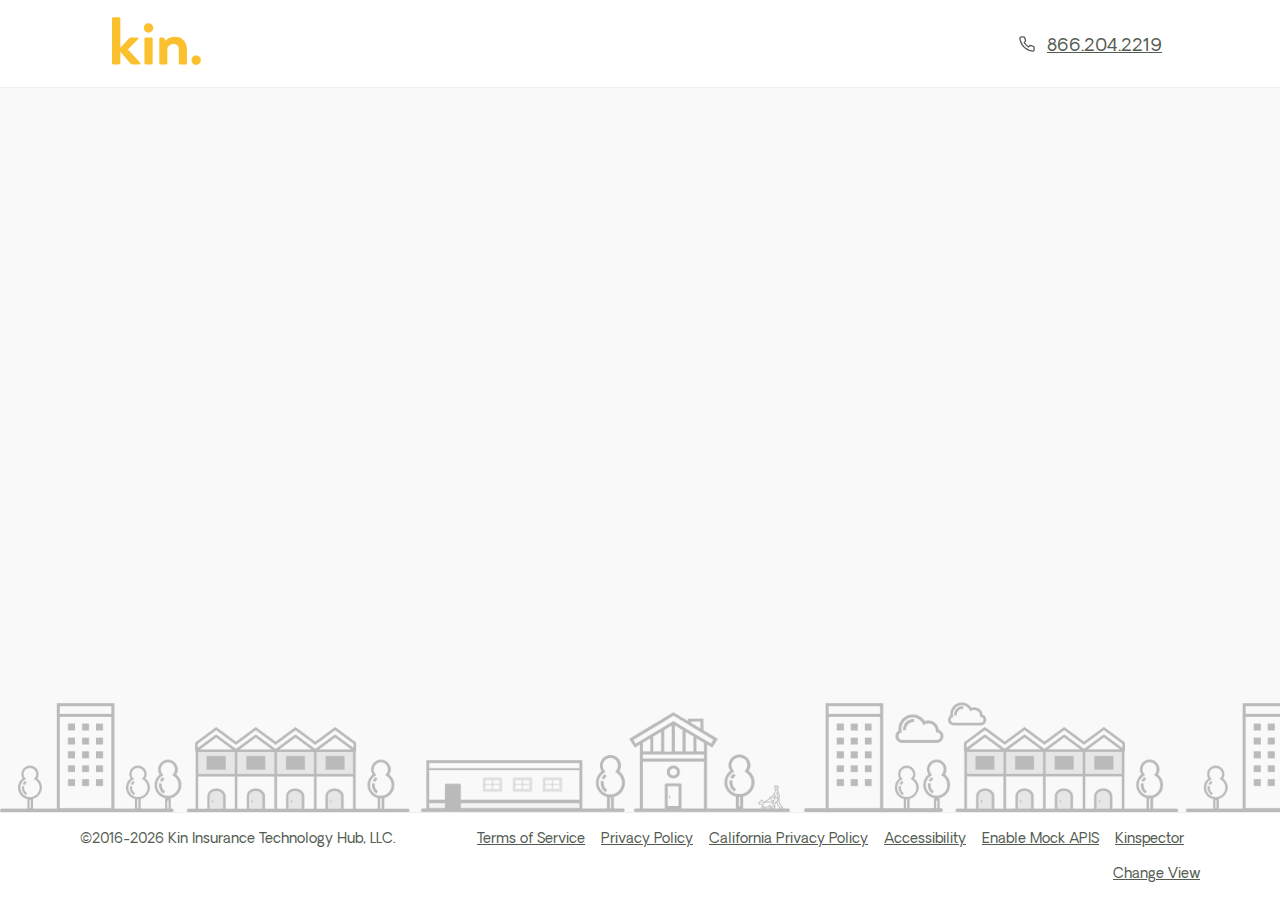
==== commit f7027baa: "remove third party damages" ====
--- a/index.html
+++ b/index.html
@@ -6,16 +6,9 @@
     <meta name="viewport" content="width=device-width, initial-scale=1">
     <link rel="icon" type="image/x-icon" href="favicon.ico">
 
-    <!-- does not support sub-resource integrity check -->
-    <script async="" defer src="https://accounts.google.com/gsi/client"></script>
-
-    <!-- use for local testing
-    <script async defer src="https://accounts.google.com/gsi/client" referrerpolicy="no-referrer-when-downgrade"></script>
-    -->
-
   <style>:root{--font-family-webfont:"Oakes Grotesk", -apple-system, BlinkMacSystemFont, avenir next, avenir, segoe ui, helvetica neue, helvetica, Cantarell, Ubuntu, roboto, noto, arial, sans-serif;--font-family-system-sans:-apple-system, BlinkMacSystemFont, avenir next, avenir, segoe ui, helvetica neue, helvetica, Cantarell, Ubuntu, roboto, noto, arial, sans-serif;--font-family-system-serif:Iowan Old Style, Apple Garamond, Baskerville, Times New Roman, Droid Serif, Times, Source Serif Pro, serif, Apple Color Emoji, Segoe UI Emoji, Segoe UI Symbol;--font-family-system-mono:Menlo, Consolas, Monaco, Liberation Mono, Lucida Console, monospace;--font-family-body:var(--font-family-system-sans);--font-family-header:var(--font-family-system-sans);--font-family-public:var(--font-family-webfont);--font-size-0:.75rem;--font-size-50:.875rem;--font-size-100:1rem;--font-size-200:clamp(1.13rem, .17vw + 1.09rem, 1.25rem);--font-size-300:clamp(1.25rem, .17vw + 1.22rem, 1.38rem);--font-size-400:clamp(1.5rem, .17vw + 1.47rem, 1.63rem);--font-size-500:clamp(1.75rem, .68vw + 1.61rem, 2.25rem);--font-size-600:clamp(2rem, 1.19vw + 1.76rem, 2.87rem);--font-size-700:clamp(2.25rem, 1.695vw + 1.91rem, 3.5rem);--font-size-800:clamp(2.375rem, 1.69vw + 2.03rem, 3.625rem);--font-size-900:clamp(2.875rem, 1.52vw + 2.57rem, 4rem);--font-size-1000:clamp(3.5rem, 1.35vw + 3.22rem, 4.5rem);--font-size-1100:clamp(5rem, 3.39vw + 4.32rem, 7.5rem);--font-size-body-xs:var(--font-size-0);--font-size-body-sm:var(--font-size-50);--font-size-body-md:var(--font-size-100);--font-size-body-lg:var(--font-size-200);--font-size-heading-xs:var(--font-size-300);--font-size-heading-sm:var(--font-size-400);--font-size-heading-md:var(--font-size-500);--font-size-heading-lg:var(--font-size-600);--font-size-heading-xl:var(--font-size-700);--font-size-heading-xxl:var(--font-size-900);--font-size-display-sm:var(--font-size-600);--font-size-display-md:var(--font-size-900);--font-size-display-lg:var(--font-size-1000);--font-size-display-xl:var(--font-size-1100);--font-weight-200:200;--font-weight-300:300;--font-weight-400:400;--font-weight-500:500;--font-weight-light:var(--font-weight-200);--font-weight-regular:var(--font-weight-300);--font-weight-medium:var(--font-weight-400);--font-weight-bold:var(--font-weight-500);--line-height-0:1;--line-height-100:1.125;--line-height-200:1.25;--line-height-300:1.625;--line-height-body:var(--line-height-300);--line-height-heading:var(--line-height-100);--line-height-sub-heading:var(--line-height-200);--line-height-reset:var(--line-height-0)}:root{--color-primary:#ffc857;--color-primary-100:#fbf8f3;--color-primary-200:#fae7b8;--color-primary-400:var(--color-primary);--color-primary-900:#7e6115;--color-secondary:#167c80;--color-secondary-100:#E8F2F3;--color-secondary-200:#D0E0E1;--color-secondary-300:#3193ad;--color-secondary-400:var(--color-secondary);--color-secondary-500:#126568;--color-secondary-600:#007055;--color-secondary-700:#004a38;--color-secondary-800:#545c52;--color-tertiary:#8e5cd1;--color-tertiary-100:#f6f1fd;--color-tertiary-200:#c9badc;--color-tertiary-400:var(--color-tertiary);--color-tertiary-600:#64468b;--color-blue:#2962ff;--color-blue-100:#dee7ff;--color-blue-400:var(--color-blue);--color-warning:#B11030;--color-warning-100:#fae6e8;--color-warning-200:#f4cace;--color-warning-400:var(--color-warning);--color-warning-600:#68000d;--color-success:#00cd1a;--color-success-100:#e6fae8;--color-success-400:var(--color-success);--color-success-600:#00600c;--color-neutral-white:#ffffff;--color-neutral-black:#242221;--color-neutral-100:#fafafa;--color-neutral-200:#f7f7f7;--color-neutral-300:#eeeeee;--color-neutral-400:#dbdddb;--color-neutral-500:#bdbdbd;--color-neutral-600:#757575;--color-neutral-700:#616161}:root{--space-base:.5rem;--space-0:calc(var(--space-base) * 0);--space-50:calc(var(--space-base) * .25);--space-75:calc(var(--space-base) * .5);--space-100:calc(var(--space-base) * 1);--space-200:calc(var(--space-base) * 1.5);--space-300:calc(var(--space-base) * 2);--space-400:calc(var(--space-base) * 3);--space-500:calc(var(--space-base) * 4);--space-600:calc(var(--space-base) * 5);--space-700:calc(var(--space-base) * 6);--space-800:calc(var(--space-base) * 8);--space-900:calc(var(--space-base) * 10);--space-1000:calc(var(--space-base) * 12)}@font-face{font-family:OakesGrotesk-Regular;src:url(oakes-grotesk-regular.92888603a5d60d07.woff2) format("woff2");font-weight:400;font-style:normal;font-optical-sizing:auto;font-display:swap;font-stretch:normal}@font-face{font-family:OakesGrotesk-Regular;src:url(oakes-grotesk-italic.b3c3ecd59438562a.woff2) format("woff2");font-weight:400;font-optical-sizing:auto;font-style:italic}@font-face{font-family:OakesGrotesk-Regular;src:url(oakes-grotesk-medium.9392f2c8fecf7e91.woff2) format("woff2");font-weight:500;font-style:normal;font-display:swap;font-stretch:normal}@font-face{font-family:OakesGrotesk-Regular;src:url(oakes-grotesk-medium-italic.b62aeab43147839a.woff2) format("woff2");font-weight:400;font-style:italic}@font-face{font-family:OakesGrotesk-Regular;src:url(oakes-grotesk-light.809b8f31c5b2b8c0.woff2) format("woff2");font-weight:300;font-style:normal;font-optical-sizing:auto;font-display:swap;font-stretch:normal}@font-face{font-family:OakesGrotesk-Regular;src:url(oakes-grotesk-light-italic.e8e29aa228af9d35.woff2) format("woff2");font-weight:400;font-style:italic}body{font-size:16px;font-family:OakesGrotesk-Regular,sans-serif;width:100%;min-height:100vh;display:flex;position:relative;background-color:#f9f9f9;color:#242221;-webkit-font-smoothing:antialiased}*,*:before,*:after{box-sizing:border-box}body{margin:0}html{scroll-behavior:smooth}body{min-height:100vh;text-rendering:optimizeSpeed;line-height:1.5}@media (prefers-reduced-motion: reduce){*,*:before,*:after{animation-duration:.01ms!important;animation-iteration-count:1!important;transition-duration:.01ms!important;scroll-behavior:auto!important}}@font-face{font-family:OakesGrotesk-Regular;src:url(oakes-grotesk-regular.92888603a5d60d07.woff2) format("woff2");font-weight:400;font-style:normal;font-optical-sizing:auto;font-display:swap;font-stretch:normal}@font-face{font-family:OakesGrotesk-Regular;src:url(oakes-grotesk-italic.b3c3ecd59438562a.woff2) format("woff2");font-weight:400;font-optical-sizing:auto;font-style:italic}@font-face{font-family:OakesGrotesk-Regular;src:url(oakes-grotesk-medium.9392f2c8fecf7e91.woff2) format("woff2");font-weight:500;font-style:normal;font-display:swap;font-stretch:normal}@font-face{font-family:OakesGrotesk-Regular;src:url(oakes-grotesk-medium-italic.b62aeab43147839a.woff2) format("woff2");font-weight:400;font-style:italic}@font-face{font-family:OakesGrotesk-Regular;src:url(oakes-grotesk-light.809b8f31c5b2b8c0.woff2) format("woff2");font-weight:300;font-style:normal;font-optical-sizing:auto;font-display:swap;font-stretch:normal}@font-face{font-family:OakesGrotesk-Regular;src:url(oakes-grotesk-light-italic.e8e29aa228af9d35.woff2) format("woff2");font-weight:400;font-style:italic}@media only screen and (min-width: 992px){.header__scroll-padding{scroll-padding-top:5.5rem}}@media (prefers-reduced-motion: reduce){*{animation:none;transition:none}}html{scroll-behavior:auto}</style><link rel="stylesheet" href="styles.feddacaa995f5b40.css" media="print" onload="this.media='all'"><noscript><link rel="stylesheet" href="styles.feddacaa995f5b40.css"></noscript></head>
   <body>
     <app-kin-root></app-kin-root>
-  <script src="runtime.bea239631d45935f.js" type="module"></script><script src="polyfills.77319c28f79a9d89.js" type="module"></script><script src="main.1fd654f1077a5570.js" type="module"></script>
+  <script src="runtime.f72a00e648c58d29.js" type="module"></script><script src="polyfills.77319c28f79a9d89.js" type="module"></script><script src="main.99706aab7e7e1d0a.js" type="module"></script>
 
 </body></html>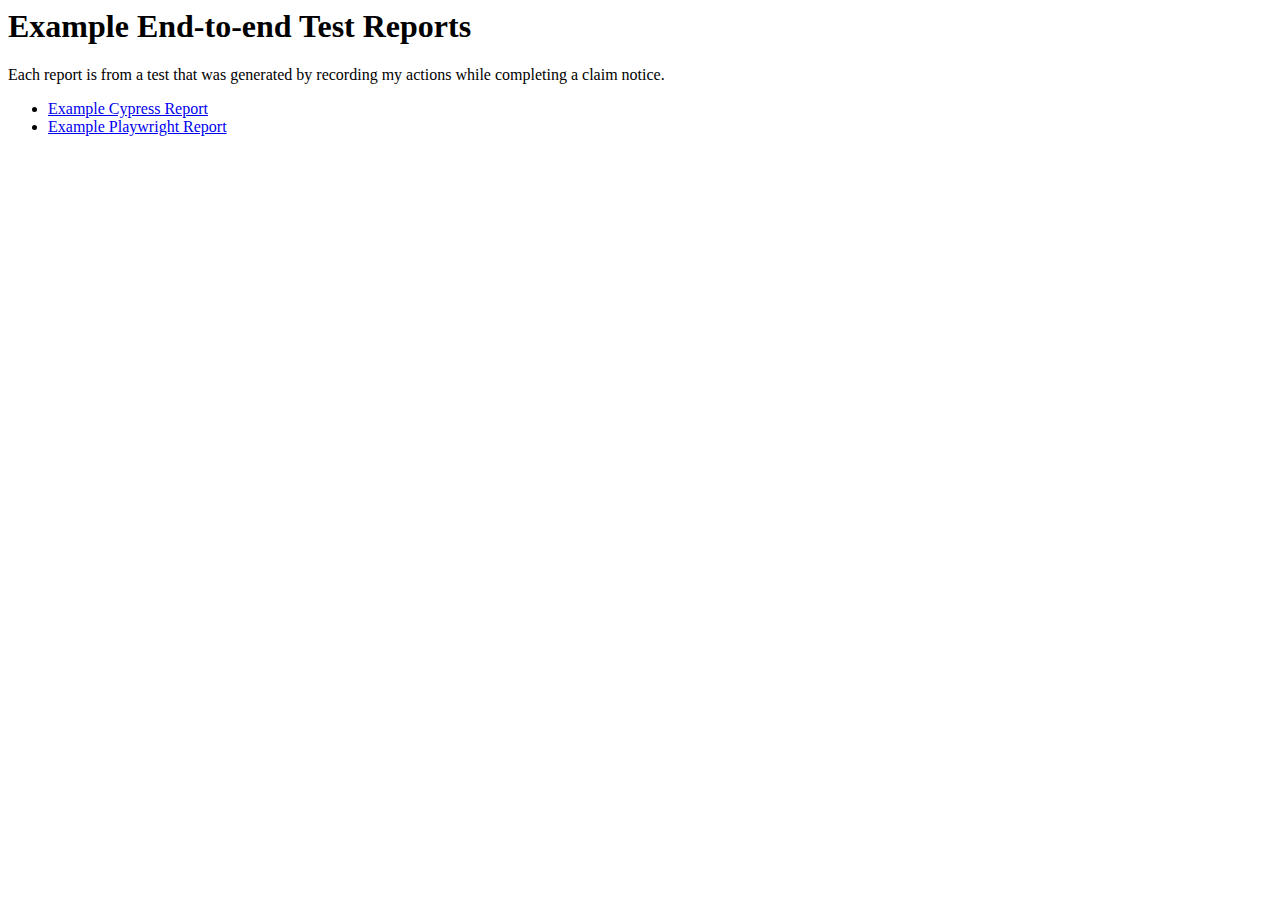
==== commit fdeb6b52: "demo cypress and playwright reports" ====
--- a/index.html
+++ b/index.html
@@ -1,14 +1,23 @@
-<!DOCTYPE html><!-- header__scroll-padding should be applying scroll-padding-top on desktop screen widths to account for the fixed header --><html lang="en" class="header__scroll-padding"><head>
-    <meta charset="utf-8">
-    <title>Kin Electronic First Notice of Loss</title>
-    <base href="/">
-    <meta name="insight-app-sec-validation" content="575dfecd-b8bf-4950-85be-1323ac4602fb">
-    <meta name="viewport" content="width=device-width, initial-scale=1">
-    <link rel="icon" type="image/x-icon" href="favicon.ico">
-
-  <style>:root{--font-family-webfont:"Oakes Grotesk", -apple-system, BlinkMacSystemFont, avenir next, avenir, segoe ui, helvetica neue, helvetica, Cantarell, Ubuntu, roboto, noto, arial, sans-serif;--font-family-system-sans:-apple-system, BlinkMacSystemFont, avenir next, avenir, segoe ui, helvetica neue, helvetica, Cantarell, Ubuntu, roboto, noto, arial, sans-serif;--font-family-system-serif:Iowan Old Style, Apple Garamond, Baskerville, Times New Roman, Droid Serif, Times, Source Serif Pro, serif, Apple Color Emoji, Segoe UI Emoji, Segoe UI Symbol;--font-family-system-mono:Menlo, Consolas, Monaco, Liberation Mono, Lucida Console, monospace;--font-family-body:var(--font-family-system-sans);--font-family-header:var(--font-family-system-sans);--font-family-public:var(--font-family-webfont);--font-size-0:.75rem;--font-size-50:.875rem;--font-size-100:1rem;--font-size-200:clamp(1.13rem, .17vw + 1.09rem, 1.25rem);--font-size-300:clamp(1.25rem, .17vw + 1.22rem, 1.38rem);--font-size-400:clamp(1.5rem, .17vw + 1.47rem, 1.63rem);--font-size-500:clamp(1.75rem, .68vw + 1.61rem, 2.25rem);--font-size-600:clamp(2rem, 1.19vw + 1.76rem, 2.87rem);--font-size-700:clamp(2.25rem, 1.695vw + 1.91rem, 3.5rem);--font-size-800:clamp(2.375rem, 1.69vw + 2.03rem, 3.625rem);--font-size-900:clamp(2.875rem, 1.52vw + 2.57rem, 4rem);--font-size-1000:clamp(3.5rem, 1.35vw + 3.22rem, 4.5rem);--font-size-1100:clamp(5rem, 3.39vw + 4.32rem, 7.5rem);--font-size-body-xs:var(--font-size-0);--font-size-body-sm:var(--font-size-50);--font-size-body-md:var(--font-size-100);--font-size-body-lg:var(--font-size-200);--font-size-heading-xs:var(--font-size-300);--font-size-heading-sm:var(--font-size-400);--font-size-heading-md:var(--font-size-500);--font-size-heading-lg:var(--font-size-600);--font-size-heading-xl:var(--font-size-700);--font-size-heading-xxl:var(--font-size-900);--font-size-display-sm:var(--font-size-600);--font-size-display-md:var(--font-size-900);--font-size-display-lg:var(--font-size-1000);--font-size-display-xl:var(--font-size-1100);--font-weight-200:200;--font-weight-300:300;--font-weight-400:400;--font-weight-500:500;--font-weight-light:var(--font-weight-200);--font-weight-regular:var(--font-weight-300);--font-weight-medium:var(--font-weight-400);--font-weight-bold:var(--font-weight-500);--line-height-0:1;--line-height-100:1.125;--line-height-200:1.25;--line-height-300:1.625;--line-height-body:var(--line-height-300);--line-height-heading:var(--line-height-100);--line-height-sub-heading:var(--line-height-200);--line-height-reset:var(--line-height-0)}:root{--color-primary:#ffc857;--color-primary-100:#fbf8f3;--color-primary-200:#fae7b8;--color-primary-400:var(--color-primary);--color-primary-900:#7e6115;--color-secondary:#167c80;--color-secondary-100:#E8F2F3;--color-secondary-200:#D0E0E1;--color-secondary-300:#3193ad;--color-secondary-400:var(--color-secondary);--color-secondary-500:#126568;--color-secondary-600:#007055;--color-secondary-700:#004a38;--color-secondary-800:#545c52;--color-tertiary:#8e5cd1;--color-tertiary-100:#f6f1fd;--color-tertiary-200:#c9badc;--color-tertiary-400:var(--color-tertiary);--color-tertiary-600:#64468b;--color-blue:#2962ff;--color-blue-100:#dee7ff;--color-blue-400:var(--color-blue);--color-warning:#B11030;--color-warning-100:#fae6e8;--color-warning-200:#f4cace;--color-warning-400:var(--color-warning);--color-warning-600:#68000d;--color-success:#00cd1a;--color-success-100:#e6fae8;--color-success-400:var(--color-success);--color-success-600:#00600c;--color-neutral-white:#ffffff;--color-neutral-black:#242221;--color-neutral-100:#fafafa;--color-neutral-200:#f7f7f7;--color-neutral-300:#eeeeee;--color-neutral-400:#dbdddb;--color-neutral-500:#bdbdbd;--color-neutral-600:#757575;--color-neutral-700:#616161}:root{--space-base:.5rem;--space-0:calc(var(--space-base) * 0);--space-50:calc(var(--space-base) * .25);--space-75:calc(var(--space-base) * .5);--space-100:calc(var(--space-base) * 1);--space-200:calc(var(--space-base) * 1.5);--space-300:calc(var(--space-base) * 2);--space-400:calc(var(--space-base) * 3);--space-500:calc(var(--space-base) * 4);--space-600:calc(var(--space-base) * 5);--space-700:calc(var(--space-base) * 6);--space-800:calc(var(--space-base) * 8);--space-900:calc(var(--space-base) * 10);--space-1000:calc(var(--space-base) * 12)}@font-face{font-family:OakesGrotesk-Regular;src:url(oakes-grotesk-regular.92888603a5d60d07.woff2) format("woff2");font-weight:400;font-style:normal;font-optical-sizing:auto;font-display:swap;font-stretch:normal}@font-face{font-family:OakesGrotesk-Regular;src:url(oakes-grotesk-italic.b3c3ecd59438562a.woff2) format("woff2");font-weight:400;font-optical-sizing:auto;font-style:italic}@font-face{font-family:OakesGrotesk-Regular;src:url(oakes-grotesk-medium.9392f2c8fecf7e91.woff2) format("woff2");font-weight:500;font-style:normal;font-display:swap;font-stretch:normal}@font-face{font-family:OakesGrotesk-Regular;src:url(oakes-grotesk-medium-italic.b62aeab43147839a.woff2) format("woff2");font-weight:400;font-style:italic}@font-face{font-family:OakesGrotesk-Regular;src:url(oakes-grotesk-light.809b8f31c5b2b8c0.woff2) format("woff2");font-weight:300;font-style:normal;font-optical-sizing:auto;font-display:swap;font-stretch:normal}@font-face{font-family:OakesGrotesk-Regular;src:url(oakes-grotesk-light-italic.e8e29aa228af9d35.woff2) format("woff2");font-weight:400;font-style:italic}body{font-size:16px;font-family:OakesGrotesk-Regular,sans-serif;width:100%;min-height:100vh;display:flex;position:relative;background-color:#f9f9f9;color:#242221;-webkit-font-smoothing:antialiased}*,*:before,*:after{box-sizing:border-box}body{margin:0}html{scroll-behavior:smooth}body{min-height:100vh;text-rendering:optimizeSpeed;line-height:1.5}@media (prefers-reduced-motion: reduce){*,*:before,*:after{animation-duration:.01ms!important;animation-iteration-count:1!important;transition-duration:.01ms!important;scroll-behavior:auto!important}}@font-face{font-family:OakesGrotesk-Regular;src:url(oakes-grotesk-regular.92888603a5d60d07.woff2) format("woff2");font-weight:400;font-style:normal;font-optical-sizing:auto;font-display:swap;font-stretch:normal}@font-face{font-family:OakesGrotesk-Regular;src:url(oakes-grotesk-italic.b3c3ecd59438562a.woff2) format("woff2");font-weight:400;font-optical-sizing:auto;font-style:italic}@font-face{font-family:OakesGrotesk-Regular;src:url(oakes-grotesk-medium.9392f2c8fecf7e91.woff2) format("woff2");font-weight:500;font-style:normal;font-display:swap;font-stretch:normal}@font-face{font-family:OakesGrotesk-Regular;src:url(oakes-grotesk-medium-italic.b62aeab43147839a.woff2) format("woff2");font-weight:400;font-style:italic}@font-face{font-family:OakesGrotesk-Regular;src:url(oakes-grotesk-light.809b8f31c5b2b8c0.woff2) format("woff2");font-weight:300;font-style:normal;font-optical-sizing:auto;font-display:swap;font-stretch:normal}@font-face{font-family:OakesGrotesk-Regular;src:url(oakes-grotesk-light-italic.e8e29aa228af9d35.woff2) format("woff2");font-weight:400;font-style:italic}@media only screen and (min-width: 992px){.header__scroll-padding{scroll-padding-top:5.5rem}}@media (prefers-reduced-motion: reduce){*{animation:none;transition:none}}html{scroll-behavior:auto}</style><link rel="stylesheet" href="styles.feddacaa995f5b40.css" media="print" onload="this.media='all'"><noscript><link rel="stylesheet" href="styles.feddacaa995f5b40.css"></noscript></head>
-  <body>
-    <app-kin-root></app-kin-root>
-  <script src="runtime.f72a00e648c58d29.js" type="module"></script><script src="polyfills.77319c28f79a9d89.js" type="module"></script><script src="main.99706aab7e7e1d0a.js" type="module"></script>
-
-</body></html>+<html>
+  <head>
+    <style>
+      a {
+        display: block;
+      }
+    </style>
+  </head>
+<body>
+  <h1>Example End-to-end Test Reports</h1>
+  <p>
+    Each report is from a test that was generated by recording my actions while completing a claim notice.
+  </p>
+  <ul>
+    <li>
+      <a href="/cypress/index.html">Example Cypress Report</a>
+    </li>
+    <li>
+      <a href="/playwright/index.html">Example Playwright Report</a>
+    </li>
+  </ul>
+</body>
+</html>
